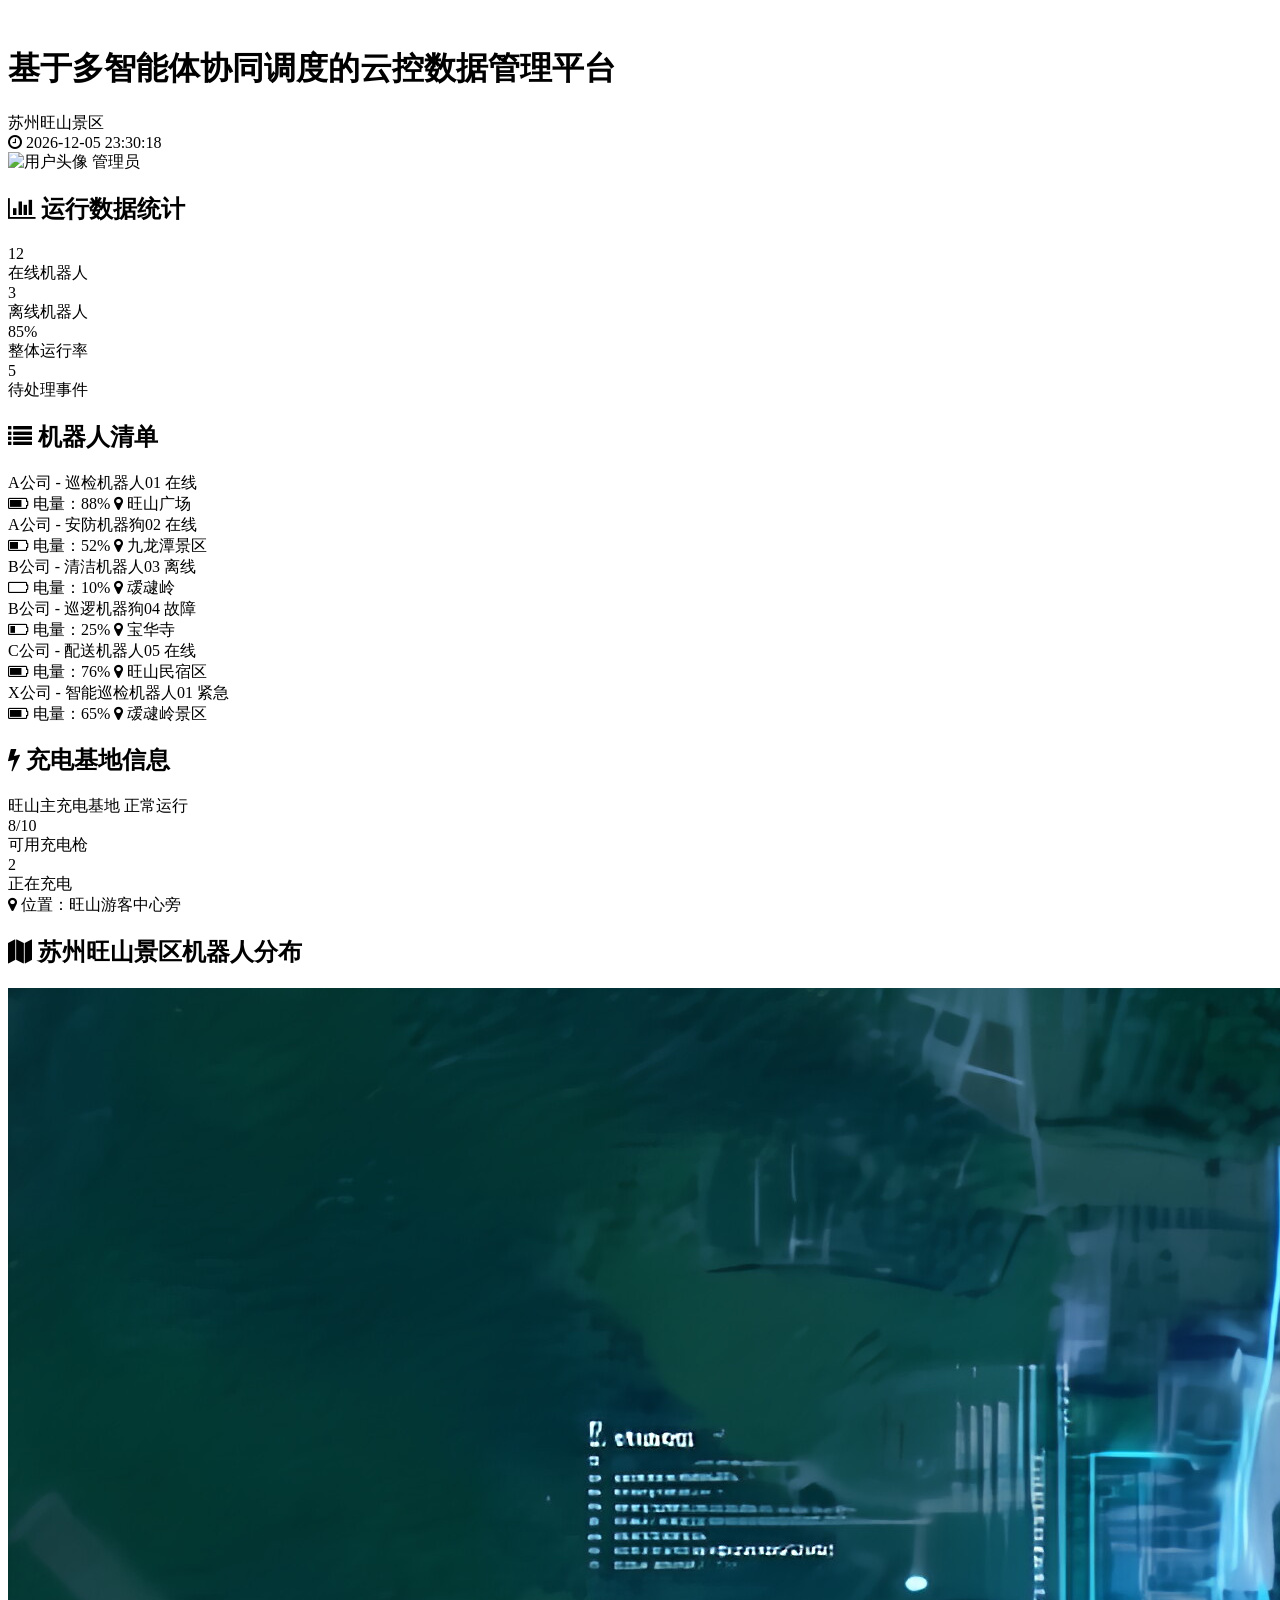
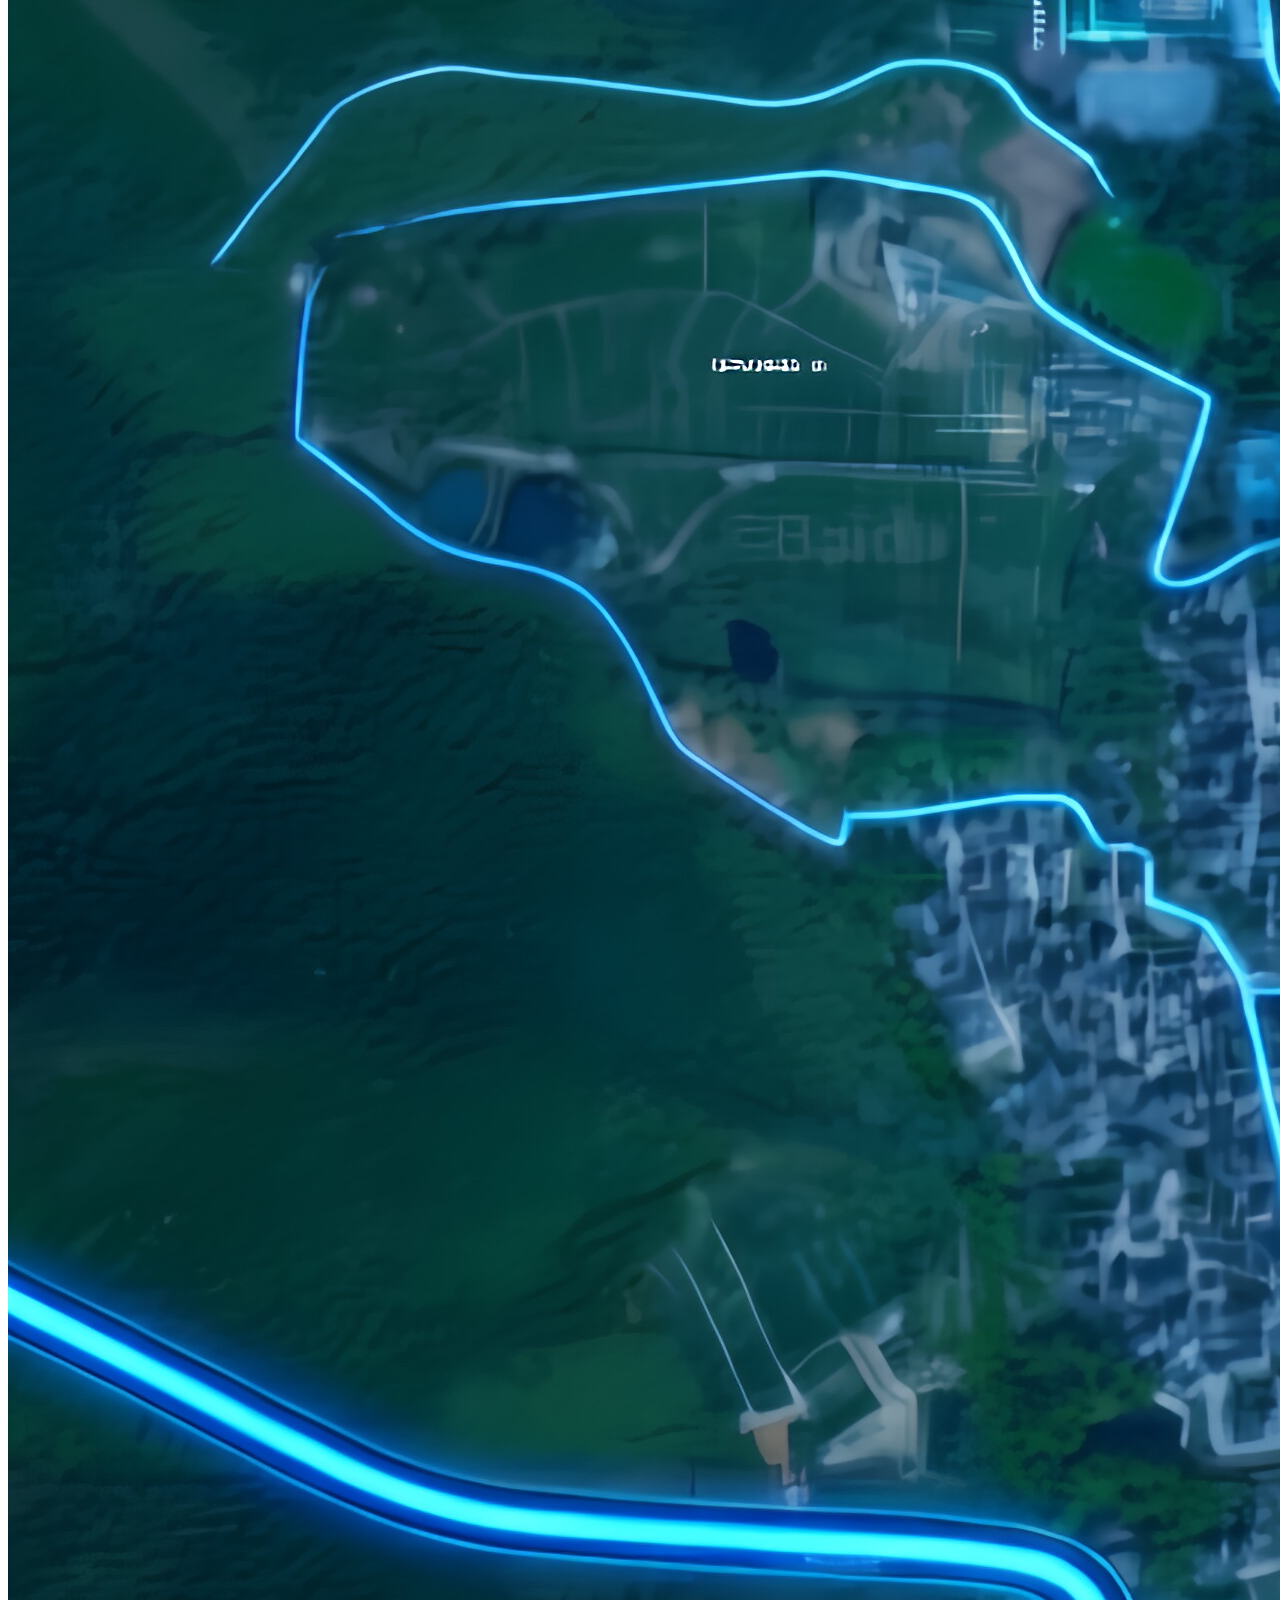
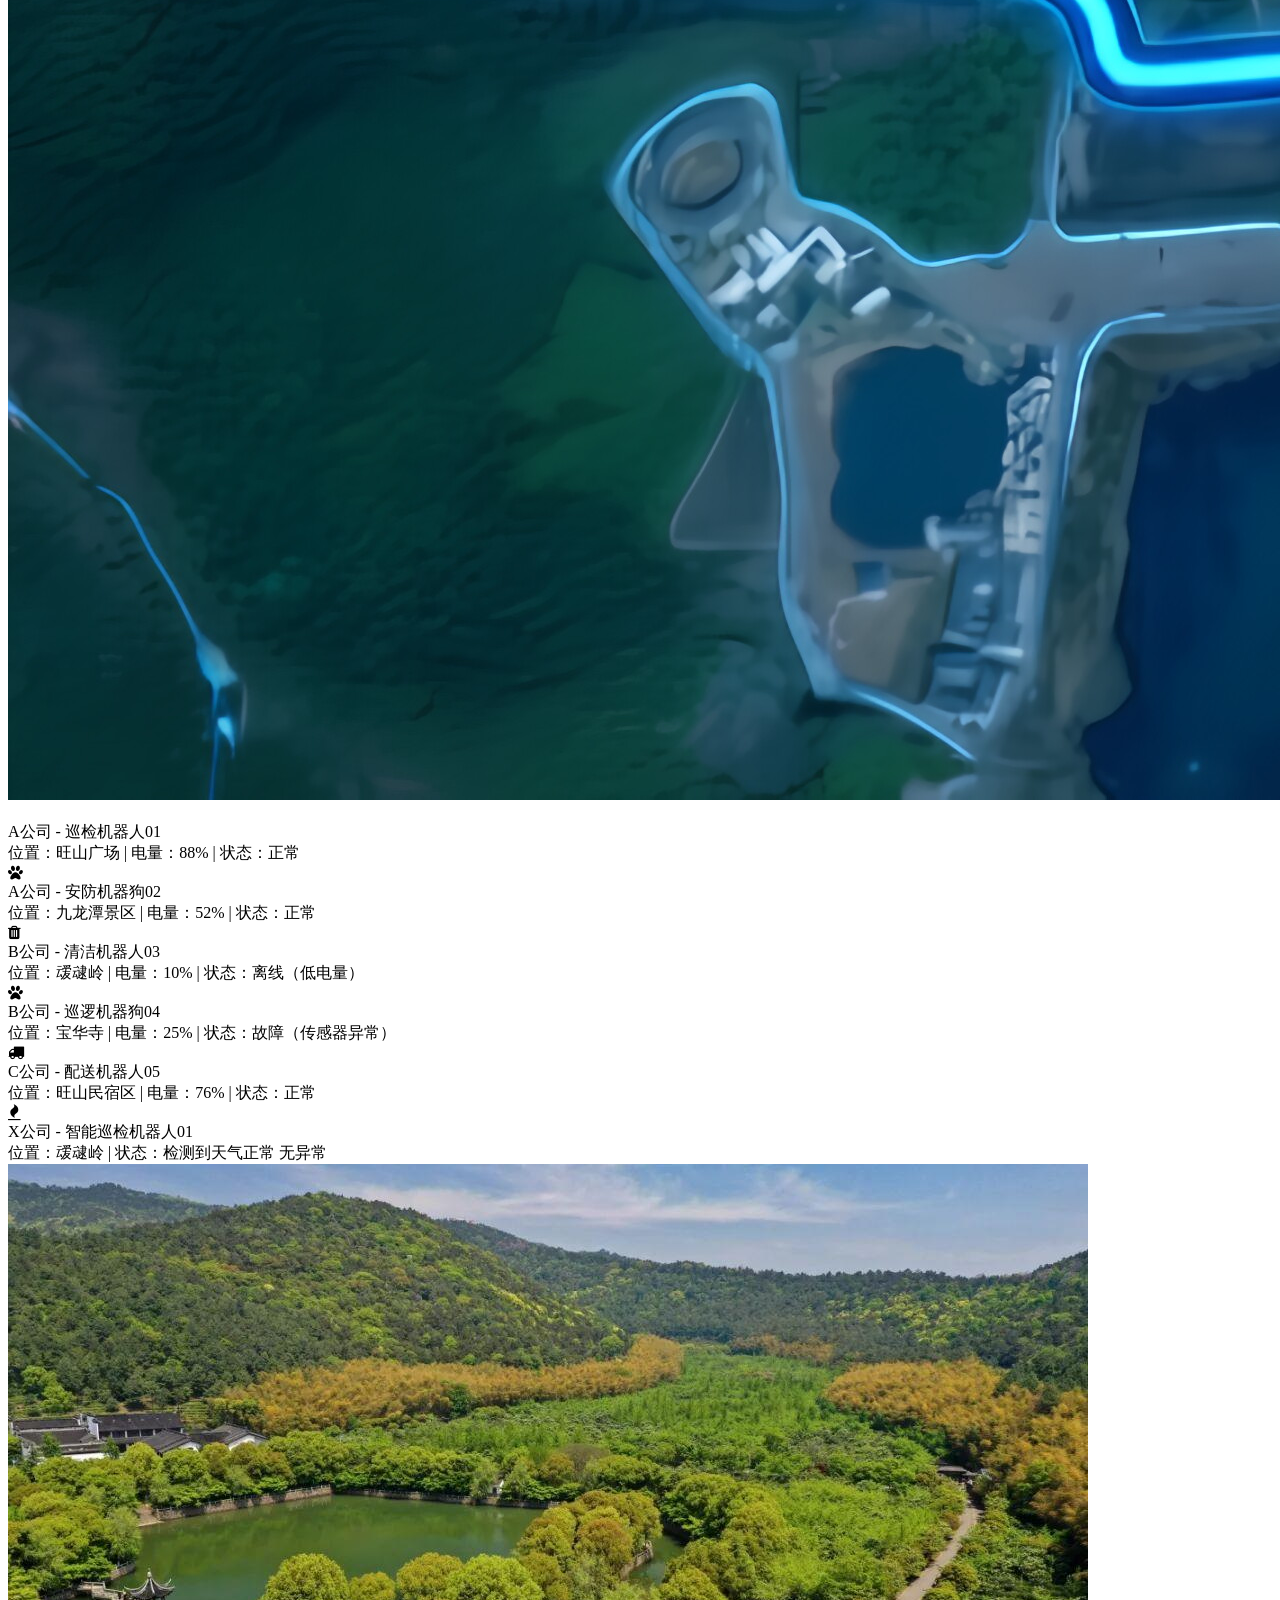
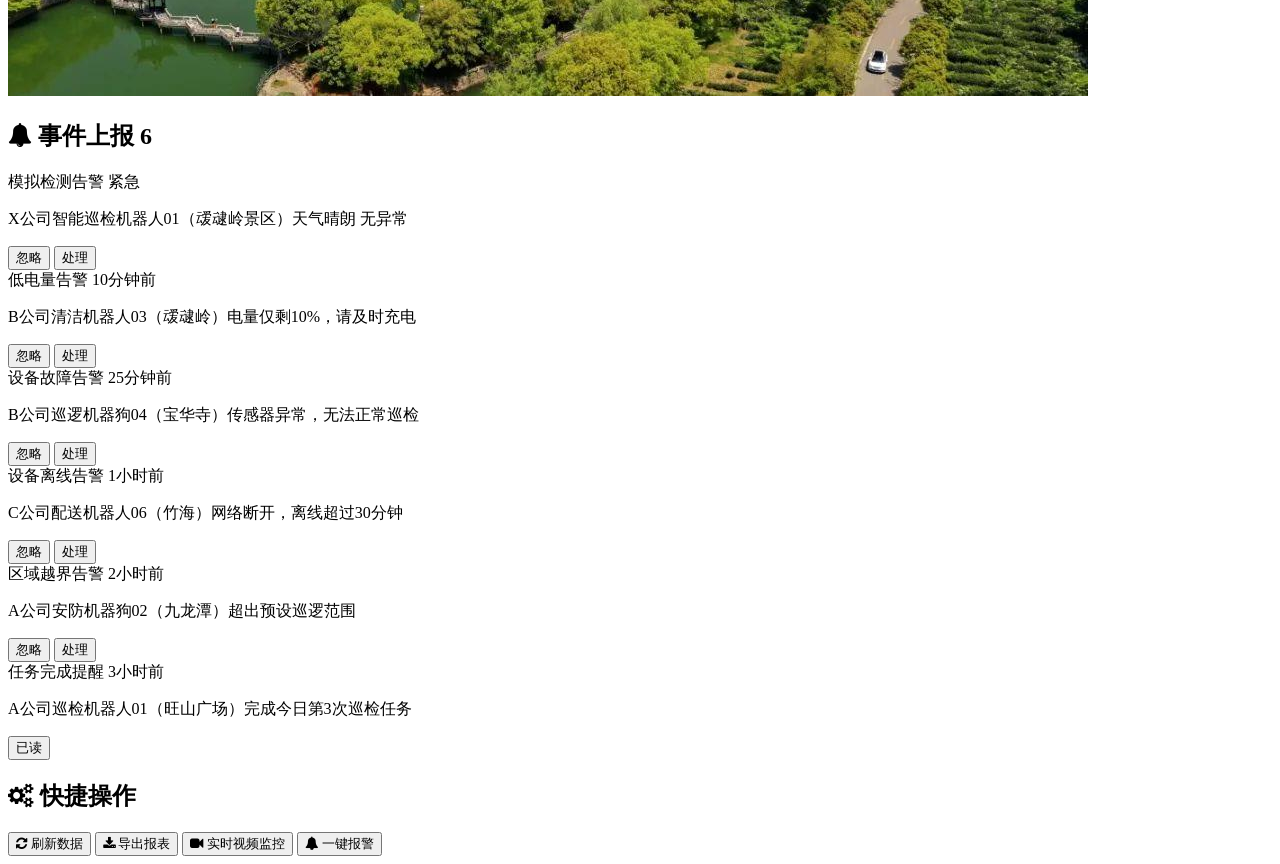
==== robc/index.html @ a5eed0be "day 2" ====
<!DOCTYPE html>
<html lang="zh-CN">
<head>
    <meta charset="UTF-8">
    <meta name="viewport" content="width=device-width, initial-scale=1.0">
    <title>基于多智能体协同调度的云控数据管理平台</title>
    <script src="https://cdn.tailwindcss.com"></script>
    <link href="https://cdn.jsdelivr.net/npm/font-awesome@4.7.0/css/font-awesome.min.css" rel="stylesheet">
    <script src="https://cdn.jsdelivr.net/npm/echarts@5.4.3/dist/echarts.min.js"></script>
    <!-- 引入地图所需的百度地图API（替换为你的AK） -->
    <script type="text/javascript" src="http://api.map.baidu.com/api?v=3.0&ak=你的百度地图AK"></script>
    <style type="text/tailwindcss">
        @layer utilities {
            .content-auto {
                content-visibility: auto;
            }
            .card-shadow {
                box-shadow: 0 4px 12px rgba(0, 0, 0, 0.15);
            }
            .bg-tech {
                background: linear-gradient(135deg, #1e293b 0%, #0f172a 100%);
            }
            .text-glow {
                text-shadow: 0 0 8px rgba(56, 189, 248, 0.6);
            }
        }
    </style>

<style id="iframe-override">
  /* When embedded in iframe, hide header */
</style>
<script>
  if (window !== window.top) {
    document.documentElement.classList.add("in-iframe");
    var style = document.getElementById("iframe-override");
    if (style) {
      style.textContent = "header{display:none!important}main{height:100vh!important;padding-top:0!important}";
    }
  }
</script>
</head>
<body class="bg-gray-900 text-gray-200 min-h-screen">
    <!-- 顶部导航栏 -->
    <header class="bg-tech py-3 px-6 border-b border-blue-900/50">
        <div class="flex justify-between items-center">
            <div class="flex items-center gap-3">
                <i class="fa fa-robot text-3xl text-sky-400 text-glow"></i>
                <h1 class="text-2xl font-bold text-white">基于多智能体协同调度的云控数据管理平台</h1>
                <span class="text-sm text-sky-300 bg-sky-900/30 px-2 py-1 rounded">苏州旺山景区</span>
            </div>
            <div class="flex items-center gap-6">
                <div class="flex items-center gap-2">
                    <i class="fa fa-clock-o text-sky-400"></i>
                    <span id="current-time" class="text-sm">2026-03-11 15:30:00</span>
                </div>
                <div class="flex items-center gap-2">
                    <img src="https://picsum.photos/32/32" alt="用户头像" class="w-8 h-8 rounded-full border border-sky-500">
                    <span class="text-sm">管理员</span>
                </div>
            </div>
        </div>
    </header>

    <!-- 主体内容 -->
    <main class="flex p-4 gap-4 h-[calc(100vh-60px)]">
        <!-- 左侧面板：数据统计 + 机器人清单 -->
        <div class="w-80 flex flex-col gap-4">
            <!-- 数据统计卡片 -->
            <div class="bg-gray-800 rounded-lg p-4 card-shadow">
                <h2 class="text-lg font-semibold text-white mb-3 flex items-center gap-2">
                    <i class="fa fa-bar-chart text-sky-400"></i>
                    运行数据统计
                </h2>
                <div class="grid grid-cols-2 gap-3 mb-4">
                    <div class="bg-gray-700/50 rounded p-2 text-center">
                        <div class="text-2xl font-bold text-sky-400">12</div>
                        <div class="text-xs text-gray-400">在线机器人</div>
                    </div>
                    <div class="bg-gray-700/50 rounded p-2 text-center">
                        <div class="text-2xl font-bold text-amber-400">3</div>
                        <div class="text-xs text-gray-400">离线机器人</div>
                    </div>
                    <div class="bg-gray-700/50 rounded p-2 text-center">
                        <div class="text-2xl font-bold text-green-400">85%</div>
                        <div class="text-xs text-gray-400">整体运行率</div>
                    </div>
                    <div class="bg-gray-700/50 rounded p-2 text-center">
                        <div class="text-2xl font-bold text-red-400">5</div>
                        <div class="text-xs text-gray-400">待处理事件</div>
                    </div>
                </div>
                <!-- 运行时长趋势图 -->
                <div class="h-40">
                    <div id="runtime-chart" class="w-full h-full"></div>
                </div>
            </div>

            <!-- 机器人清单卡片 -->
            <div class="bg-gray-800 rounded-lg p-4 card-shadow flex-1 overflow-auto">
                <h2 class="text-lg font-semibold text-white mb-3 flex items-center gap-2">
                    <i class="fa fa-list text-sky-400"></i>
                    机器人清单
                </h2>
                <div class="space-y-2">
                    <!-- 机器人条目 -->
                    <div class="bg-gray-700/50 rounded p-3 hover:bg-gray-700 transition">
                        <div class="flex justify-between items-center mb-1">
                            <span class="font-medium text-white">A公司 - 巡检机器人01</span>
                            <span class="text-xs bg-green-500/20 text-green-400 px-2 py-0.5 rounded-full">在线</span>
                        </div>
                        <div class="flex justify-between text-xs text-gray-400">
                            <span><i class="fa fa-battery-three-quarters text-green-400"></i> 电量：88%</span>
                            <span><i class="fa fa-map-marker text-sky-400"></i> 旺山广场</span>
                        </div>
                    </div>
                    <div class="bg-gray-700/50 rounded p-3 hover:bg-gray-700 transition">
                        <div class="flex justify-between items-center mb-1">
                            <span class="font-medium text-white">A公司 - 安防机器狗02</span>
                            <span class="text-xs bg-green-500/20 text-green-400 px-2 py-0.5 rounded-full">在线</span>
                        </div>
                        <div class="flex justify-between text-xs text-gray-400">
                            <span><i class="fa fa-battery-half text-amber-400"></i> 电量：52%</span>
                            <span><i class="fa fa-map-marker text-sky-400"></i> 九龙潭景区</span>
                        </div>
                    </div>
                    <div class="bg-gray-700/50 rounded p-3 hover:bg-gray-700 transition">
                        <div class="flex justify-between items-center mb-1">
                            <span class="font-medium text-white">B公司 - 清洁机器人03</span>
                            <span class="text-xs bg-red-500/20 text-red-400 px-2 py-0.5 rounded-full">离线</span>
                        </div>
                        <div class="flex justify-between text-xs text-gray-400">
                            <span><i class="fa fa-battery-empty text-red-400"></i> 电量：10%</span>
                            <span><i class="fa fa-map-marker text-sky-400"></i> 叆叇岭</span>
                        </div>
                    </div>
                    <div class="bg-gray-700/50 rounded p-3 hover:bg-gray-700 transition">
                        <div class="flex justify-between items-center mb-1">
                            <span class="font-medium text-white">B公司 - 巡逻机器狗04</span>
                            <span class="text-xs bg-yellow-500/20 text-yellow-400 px-2 py-0.5 rounded-full">故障</span>
                        </div>
                        <div class="flex justify-between text-xs text-gray-400">
                            <span><i class="fa fa-battery-quarter text-yellow-400"></i> 电量：25%</span>
                            <span><i class="fa fa-map-marker text-sky-400"></i> 宝华寺</span>
                        </div>
                    </div>
                    <div class="bg-gray-700/50 rounded p-3 hover:bg-gray-700 transition">
                        <div class="flex justify-between items-center mb-1">
                            <span class="font-medium text-white">C公司 - 配送机器人05</span>
                            <span class="text-xs bg-green-500/20 text-green-400 px-2 py-0.5 rounded-full">在线</span>
                        </div>
                        <div class="flex justify-between text-xs text-gray-400">
                            <span><i class="fa fa-battery-three-quarters text-green-400"></i> 电量：76%</span>
                            <span><i class="fa fa-map-marker text-sky-400"></i> 旺山民宿区</span>
                        </div>
                    </div>
                    <div class="bg-gray-700/50 rounded p-3 hover:bg-gray-700 transition">
                        <div class="flex justify-between items-center mb-1">
                            <span class="font-medium text-white">X公司 - 智能巡检机器人01</span>
                            <span class="text-xs bg-red-500/20 text-red-400 px-2 py-0.5 rounded-full">紧急</span>
                        </div>
                        <div class="flex justify-between text-xs text-gray-400">
                            <span><i class="fa fa-battery-three-quarters text-green-400"></i> 电量：65%</span>
                            <span><i class="fa fa-map-marker text-sky-400"></i> 叆叇岭景区</span>
                        </div>
                    </div>
                </div>
            </div>
            
            <!-- 充电基地信息卡片 -->
            <div class="bg-gray-800 rounded-lg p-4 card-shadow">
                <h2 class="text-lg font-semibold text-white mb-3 flex items-center gap-2">
                    <i class="fa fa-bolt text-yellow-400"></i>
                    充电基地信息
                </h2>
                <div class="bg-gray-700/50 rounded p-3">
                    <div class="flex justify-between items-center mb-2">
                        <span class="font-medium text-white">旺山主充电基地</span>
                        <span class="text-xs bg-green-500/20 text-green-400 px-2 py-0.5 rounded-full">正常运行</span>
                    </div>
                    <div class="grid grid-cols-2 gap-2">
                        <div class="bg-gray-600/50 rounded p-2 text-center">
                            <div class="text-2xl font-bold text-yellow-400">8/10</div>
                            <div class="text-xs text-gray-400">可用充电枪</div>
                        </div>
                        <div class="bg-gray-600/50 rounded p-2 text-center">
                            <div class="text-2xl font-bold text-green-400">2</div>
                            <div class="text-xs text-gray-400">正在充电</div>
                        </div>
                    </div>
                    <div class="mt-2 text-xs text-gray-400">
                        <i class="fa fa-map-marker text-sky-400"></i> 位置：旺山游客中心旁
                    </div>
                </div>
            </div>
        </div>

        <!-- 中间面板：旺山景区地图 -->
        <div class="flex-1 bg-gray-800 rounded-lg p-2 card-shadow overflow-hidden">
            <h2 class="text-lg font-semibold text-white mb-2 px-2 flex items-center gap-2">
                <i class="fa fa-map text-sky-400"></i>
                苏州旺山景区机器人分布
            </h2>
            <!-- 地图容器（替换为百度地图/高德地图，这里先用模拟图+标注） -->
            <div class="w-full h-[calc(100%-40px)] relative rounded bg-gray-900">
                <!-- 旺山景区背景图 -->
                <img src="map.png" alt="苏州旺山景区地图" class="w-full h-full object-cover opacity-70">
                
                <!-- 机器人标注点（绝对定位模拟，可拖拽） -->
                <!-- 标注1：旺山广场 - A公司巡检机器人01 -->
                <div class="absolute top-[30%] left-[45%] cursor-move group" draggable="true">
                    <div class="w-6 h-6 bg-green-500 rounded-full border-2 border-white flex items-center justify-center animate-pulse">
                        <i class="fa fa-robot text-white text-xs"></i>
                    </div>
                    <div class="opacity-1 absolute bottom-full left-1/2 -translate-x-1/2 mb-2 bg-gray-800 text-xs p-2 rounded shadow-lg w-48">
                        <div class="font-medium text-white">A公司 - 巡检机器人01</div>
                        <div class="text-gray-400">位置：旺山广场 | 电量：88% | 状态：正常</div>
                    </div>
                </div>
                
                <!-- 标注2：九龙潭景区 - A公司安防机器狗02 -->
                <div class="absolute top-[45%] left-[60%] cursor-move group" draggable="true">
                    <div class="w-6 h-6 bg-green-500 rounded-full border-2 border-white flex items-center justify-center animate-pulse">
                        <i class="fa fa-paw text-white text-xs"></i>
                    </div>
                    <div class="opacity-1 absolute bottom-full left-1/2 -translate-x-1/2 mb-2 bg-gray-800 text-xs p-2 rounded shadow-lg w-48">
                        <div class="font-medium text-white">A公司 - 安防机器狗02</div>
                        <div class="text-gray-400">位置：九龙潭景区 | 电量：52% | 状态：正常</div>
                    </div>
                </div>
                
                <!-- 标注3：叆叇岭 - B公司清洁机器人03（低电量） -->
                <div class="absolute top-[60%] left-[30%] cursor-move group" draggable="true">
                    <div class="w-6 h-6 bg-red-500 rounded-full border-2 border-white flex items-center justify-center animate-pulse">
                        <i class="fa fa-trash text-white text-xs"></i>
                    </div>
                    <div class="opacity-1 absolute bottom-full left-1/2 -translate-x-1/2 mb-2 bg-gray-800 text-xs p-2 rounded shadow-lg w-48">
                        <div class="font-medium text-white">B公司 - 清洁机器人03</div>
                        <div class="text-gray-400">位置：叆叇岭 | 电量：10% | 状态：离线（低电量）</div>
                    </div>
                </div>
                
                <!-- 标注4：宝华寺 - B公司巡逻机器狗04（故障） -->
                <div class="absolute top-[25%] left-[70%] cursor-move group" draggable="true">
                    <div class="w-6 h-6 bg-yellow-500 rounded-full border-2 border-white flex items-center justify-center animate-pulse">
                        <i class="fa fa-paw text-white text-xs"></i>
                    </div>
                    <div class="opacity-1 absolute bottom-full left-1/2 -translate-x-1/2 mb-2 bg-gray-800 text-xs p-2 rounded shadow-lg w-48">
                        <div class="font-medium text-white">B公司 - 巡逻机器狗04</div>
                        <div class="text-gray-400">位置：宝华寺 | 电量：25% | 状态：故障（传感器异常）</div>
                    </div>
                </div>
                
                <!-- 标注5：旺山民宿区 - C公司配送机器人05 -->
                <div class="absolute top-[70%] left-[55%] cursor-move group" draggable="true">
                    <div class="w-6 h-6 bg-green-500 rounded-full border-2 border-white flex items-center justify-center animate-pulse">
                        <i class="fa fa-truck text-white text-xs"></i>
                    </div>
                    <div class="opacity-1 absolute bottom-full left-1/2 -translate-x-1/2 mb-2 bg-gray-800 text-xs p-2 rounded shadow-lg w-48">
                        <div class="font-medium text-white">C公司 - 配送机器人05</div>
                        <div class="text-gray-400">位置：旺山民宿区 | 电量：76% | 状态：正常</div>
                    </div>
                </div>
                
                <!-- 标注6：无人机检测到火情 -->
                <div class="absolute top-[40%] left-[35%] cursor-move group" draggable="true">
                    <div class="w-6 h-6 bg-red-500 rounded-full border-2 border-white flex items-center justify-center animate-pulse">
                        <i class="fa fa-fire text-white text-xs"></i>
                    </div>
                    <div class="opacity-1 absolute bottom-full left-1/2 -translate-x-1/2 mb-2 bg-gray-800 text-xs p-2 rounded shadow-lg w-80">
                        <div class="font-medium text-white">X公司 - 智能巡检机器人01</div>
                        <div class="text-red-400">位置：叆叇岭 | 状态：检测到天气正常 无异常</div>
                        <div class="mt-2 flex justify-center">
                            <img src="ws.jpeg" alt="火灾预警" class="w-72 h-54 object-cover rounded">
                        </div>
                    </div>
                </div>
            </div>
        </div>

        <!-- 右侧面板：事件上报 -->
        <div class="w-80 flex flex-col gap-4">
            <!-- 事件上报卡片 -->
            <div class="bg-gray-800 rounded-lg p-4 card-shadow flex-1 overflow-auto">
                <h2 class="text-lg font-semibold text-white mb-3 flex items-center gap-2">
                    <i class="fa fa-bell text-sky-400"></i>
                    事件上报 <span class="text-xs bg-red-500 text-white px-1.5 py-0.5 rounded-full">6</span>
                </h2>
                <div class="space-y-3">
                    <!-- 事件1：火灾检测告警 -->
                    <div class="bg-red-900/30 border-l-4 border-red-500 rounded-r p-3 hover:bg-red-900/40 transition shadow-lg">
                        <div class="flex justify-between items-start mb-1">
                            <span class="font-medium text-white">模拟检测告警</span>
                            <span class="text-xs bg-red-500 text-white px-1.5 py-0.5 rounded-full">紧急</span>
                        </div>
                        <p class="text-sm text-red-300">X公司智能巡检机器人01（叆叇岭景区）天气晴朗 无异常</p>
                        <div class="mt-2 flex justify-end gap-2">
                            <button class="text-xs bg-gray-700 px-2 py-1 rounded hover:bg-gray-600 transition">忽略</button>
                            <button class="text-xs bg-sky-600 px-2 py-1 rounded hover:bg-sky-500 transition">处理</button>
                        </div>
                    </div>
                    
                    <!-- 事件2：低电量告警 -->
                    <div class="bg-red-900/20 border-l-4 border-red-500 rounded-r p-3 hover:bg-red-900/30 transition">
                        <div class="flex justify-between items-start mb-1">
                            <span class="font-medium text-white">低电量告警</span>
                            <span class="text-xs text-gray-400">10分钟前</span>
                        </div>
                        <p class="text-sm text-gray-300">B公司清洁机器人03（叆叇岭）电量仅剩10%，请及时充电</p>
                        <div class="mt-2 flex justify-end gap-2">
                            <button class="text-xs bg-gray-700 px-2 py-1 rounded hover:bg-gray-600 transition">忽略</button>
                            <button class="text-xs bg-sky-600 px-2 py-1 rounded hover:bg-sky-500 transition">处理</button>
                        </div>
                    </div>
                    
                    <!-- 事件3：故障告警 -->
                    <div class="bg-yellow-900/20 border-l-4 border-yellow-500 rounded-r p-3 hover:bg-yellow-900/30 transition">
                        <div class="flex justify-between items-start mb-1">
                            <span class="font-medium text-white">设备故障告警</span>
                            <span class="text-xs text-gray-400">25分钟前</span>
                        </div>
                        <p class="text-sm text-gray-300">B公司巡逻机器狗04（宝华寺）传感器异常，无法正常巡检</p>
                        <div class="mt-2 flex justify-end gap-2">
                            <button class="text-xs bg-gray-700 px-2 py-1 rounded hover:bg-gray-600 transition">忽略</button>
                            <button class="text-xs bg-sky-600 px-2 py-1 rounded hover:bg-sky-500 transition">处理</button>
                        </div>
                    </div>
                    
                    <!-- 事件4：离线告警 -->
                    <div class="bg-red-900/20 border-l-4 border-red-500 rounded-r p-3 hover:bg-red-900/30 transition">
                        <div class="flex justify-between items-start mb-1">
                            <span class="font-medium text-white">设备离线告警</span>
                            <span class="text-xs text-gray-400">1小时前</span>
                        </div>
                        <p class="text-sm text-gray-300">C公司配送机器人06（竹海）网络断开，离线超过30分钟</p>
                        <div class="mt-2 flex justify-end gap-2">
                            <button class="text-xs bg-gray-700 px-2 py-1 rounded hover:bg-gray-600 transition">忽略</button>
                            <button class="text-xs bg-sky-600 px-2 py-1 rounded hover:bg-sky-500 transition">处理</button>
                        </div>
                    </div>
                    
                    <!-- 事件5：越界告警 -->
                    <div class="bg-yellow-900/20 border-l-4 border-yellow-500 rounded-r p-3 hover:bg-yellow-900/30 transition">
                        <div class="flex justify-between items-start mb-1">
                            <span class="font-medium text-white">区域越界告警</span>
                            <span class="text-xs text-gray-400">2小时前</span>
                        </div>
                        <p class="text-sm text-gray-300">A公司安防机器狗02（九龙潭）超出预设巡逻范围</p>
                        <div class="mt-2 flex justify-end gap-2">
                            <button class="text-xs bg-gray-700 px-2 py-1 rounded hover:bg-gray-600 transition">忽略</button>
                            <button class="text-xs bg-sky-600 px-2 py-1 rounded hover:bg-sky-500 transition">处理</button>
                        </div>
                    </div>
                    
                    <!-- 事件6：任务完成提醒 -->
                    <div class="bg-green-900/20 border-l-4 border-green-500 rounded-r p-3 hover:bg-green-900/30 transition">
                        <div class="flex justify-between items-start mb-1">
                            <span class="font-medium text-white">任务完成提醒</span>
                            <span class="text-xs text-gray-400">3小时前</span>
                        </div>
                        <p class="text-sm text-gray-300">A公司巡检机器人01（旺山广场）完成今日第3次巡检任务</p>
                        <div class="mt-2 flex justify-end gap-2">
                            <button class="text-xs bg-gray-700 px-2 py-1 rounded hover:bg-gray-600 transition">已读</button>
                        </div>
                    </div>
                </div>
            </div>
            
            <!-- 快捷操作卡片 -->
            <div class="bg-gray-800 rounded-lg p-4 card-shadow">
                <h2 class="text-lg font-semibold text-white mb-3 flex items-center gap-2">
                    <i class="fa fa-cogs text-sky-400"></i>
                    快捷操作
                </h2>
                <div class="grid grid-cols-2 gap-2">
                    <button class="bg-sky-600 hover:bg-sky-500 rounded p-2 text-sm flex items-center justify-center gap-2 transition">
                        <i class="fa fa-refresh"></i>
                        <span>刷新数据</span>
                    </button>
                    <button class="bg-gray-700 hover:bg-gray-600 rounded p-2 text-sm flex items-center justify-center gap-2 transition">
                        <i class="fa fa-download"></i>
                        <span>导出报表</span>
                    </button>
                    <button class="bg-red-600 hover:bg-red-500 rounded p-2 text-sm flex items-center justify-center gap-2 transition">
                        <i class="fa fa-video-camera"></i>
                        <span>实时视频监控</span>
                    </button>
                    <button class="bg-red-600 hover:bg-red-500 rounded p-2 text-sm flex items-center justify-center gap-2 transition">
                        <i class="fa fa-bell"></i>
                        <span>一键报警</span>
                    </button>
                </div>
            </div>
        </div>
    </main>

    <script>
        // 1. 实时更新时间
        function updateTime() {
            const now = new Date();
            const formattedTime = now.toLocaleString('zh-CN', {
                year: 'numeric',
                month: '2-digit',
                day: '2-digit',
                hour: '2-digit',
                minute: '2-digit',
                second: '2-digit',
                hour12: false
            }).replace(/\//g, '-');
            document.getElementById('current-time').textContent = formattedTime;
        }
        setInterval(updateTime, 1000);
        updateTime();

        // 2. 初始化运行时长趋势图
        const runtimeChart = echarts.init(document.getElementById('runtime-chart'));
        const option = {
            grid: { top: 5, right: 5, bottom: 20, left: 25 },
            xAxis: {
                type: 'category',
                data: ['08:00', '10:00', '12:00', '14:00', '16:00'],
                axisLabel: { color: '#9ca3af', fontSize: 10 },
                axisLine: { lineStyle: { color: '#4b5563' } }
            },
            yAxis: {
                type: 'value',
                name: '运行时长(h)',
                nameTextStyle: { color: '#9ca3af', fontSize: 10 },
                axisLabel: { color: '#9ca3af', fontSize: 10 },
                axisLine: { lineStyle: { color: '#4b5563' } },
                splitLine: { lineStyle: { color: '#374151' } }
            },
            series: [{
                data: [2.5, 3.2, 2.8, 3.5, 3.0],
                type: 'line',
                smooth: true,
                itemStyle: { color: '#38bdf8' },
                areaStyle: { 
                    color: new echarts.graphic.LinearGradient(0, 0, 0, 1, [
                        { offset: 0, color: 'rgba(56, 189, 248, 0.4)' },
                        { offset: 1, color: 'rgba(56, 189, 248, 0.05)' }
                    ])
                },
                lineStyle: { width: 2 },
                symbol: 'circle',
                symbolSize: 4
            }],
            tooltip: {
                trigger: 'axis',
                textStyle: { fontSize: 10 },
                backgroundColor: 'rgba(17, 24, 39, 0.8)'
            }
        };
        runtimeChart.setOption(option);

        // 3. 适配窗口大小变化
        window.addEventListener('resize', () => {
            runtimeChart.resize();
        });

        // 4. 实现机器人标注点的拖拽功能
        document.addEventListener('DOMContentLoaded', function() {
            const draggableMarkers = document.querySelectorAll('[draggable="true"]');
            let draggedElement = null;
            let offsetX, offsetY;

            draggableMarkers.forEach(marker => {
                // 鼠标按下事件 - 开始拖拽
                marker.addEventListener('mousedown', function(e) {
                    draggedElement = this;
                    const rect = this.getBoundingClientRect();
                    const mapRect = this.parentElement.getBoundingClientRect();
                    offsetX = e.clientX - rect.left;
                    offsetY = e.clientY - rect.top;
                    this.style.zIndex = '1000'; // 拖拽时置于顶层
                });

                // 触摸开始事件 - 支持触摸设备
                marker.addEventListener('touchstart', function(e) {
                    draggedElement = this;
                    const rect = this.getBoundingClientRect();
                    const touch = e.touches[0];
                    offsetX = touch.clientX - rect.left;
                    offsetY = touch.clientY - rect.top;
                    this.style.zIndex = '1000';
                });
            });

            // 鼠标移动事件 - 拖动元素
            document.addEventListener('mousemove', function(e) {
                if (draggedElement) {
                    const mapRect = draggedElement.parentElement.getBoundingClientRect();
                    let newLeft = e.clientX - mapRect.left - offsetX;
                    let newTop = e.clientY - mapRect.top - offsetY;

                    // 限制在地图范围内
                    newLeft = Math.max(0, Math.min(newLeft, mapRect.width - 24)); // 24是标注点宽度
                    newTop = Math.max(0, Math.min(newTop, mapRect.height - 24));

                    // 转换为百分比
                    const leftPercent = (newLeft / mapRect.width) * 100;
                    const topPercent = (newTop / mapRect.height) * 100;

                    draggedElement.style.left = leftPercent + '%';
                    draggedElement.style.top = topPercent + '%';

                    e.preventDefault();
                }
            });

            // 触摸移动事件 - 支持触摸设备
            document.addEventListener('touchmove', function(e) {
                if (draggedElement) {
                    const mapRect = draggedElement.parentElement.getBoundingClientRect();
                    const touch = e.touches[0];
                    let newLeft = touch.clientX - mapRect.left - offsetX;
                    let newTop = touch.clientY - mapRect.top - offsetY;

                    // 限制在地图范围内
                    newLeft = Math.max(0, Math.min(newLeft, mapRect.width - 24));
                    newTop = Math.max(0, Math.min(newTop, mapRect.height - 24));

                    // 转换为百分比
                    const leftPercent = (newLeft / mapRect.width) * 100;
                    const topPercent = (newTop / mapRect.height) * 100;

                    draggedElement.style.left = leftPercent + '%';
                    draggedElement.style.top = topPercent + '%';

                    e.preventDefault();
                }
            });

            // 鼠标释放事件 - 结束拖拽
            document.addEventListener('mouseup', function() {
                if (draggedElement) {
                    draggedElement.style.zIndex = '10'; // 恢复默认层级
                    draggedElement = null;
                }
            });

            // 触摸结束事件 - 支持触摸设备
            document.addEventListener('touchend', function() {
                if (draggedElement) {
                    draggedElement.style.zIndex = '10';
                    draggedElement = null;
                }
            });
        });

        // 注：若要替换为真实的百度地图，需替换以下代码（需申请百度地图AK）
        // function initMap() {
        //     const map = new BMapGL.Map("map-container");
        //     const point = new BMapGL.Point(120.58, 31.28); // 苏州旺山景区经纬度
        //     map.centerAndZoom(point, 15);
        //     map.enableScrollWheelZoom(true);
        //     // 添加标注点...
        // }
        // window.onload = initMap;
    </script>
</body>
</html>
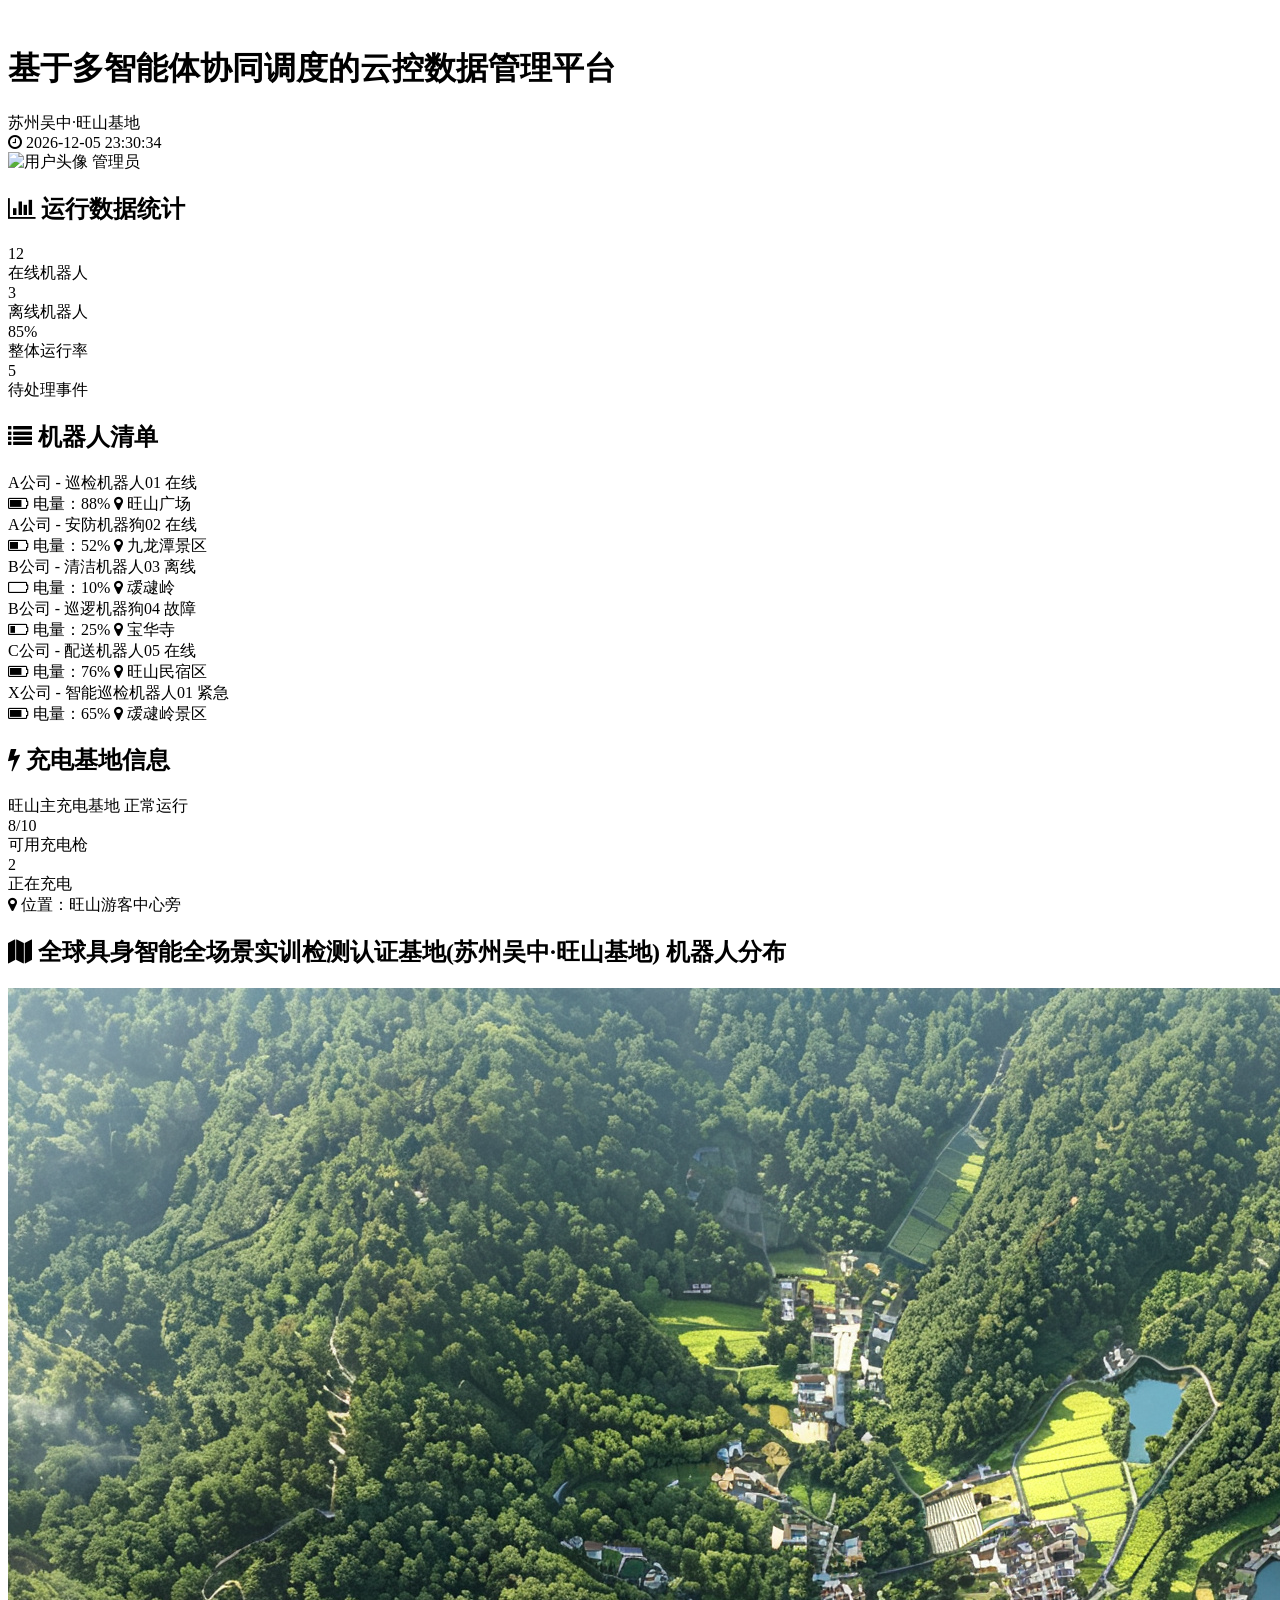
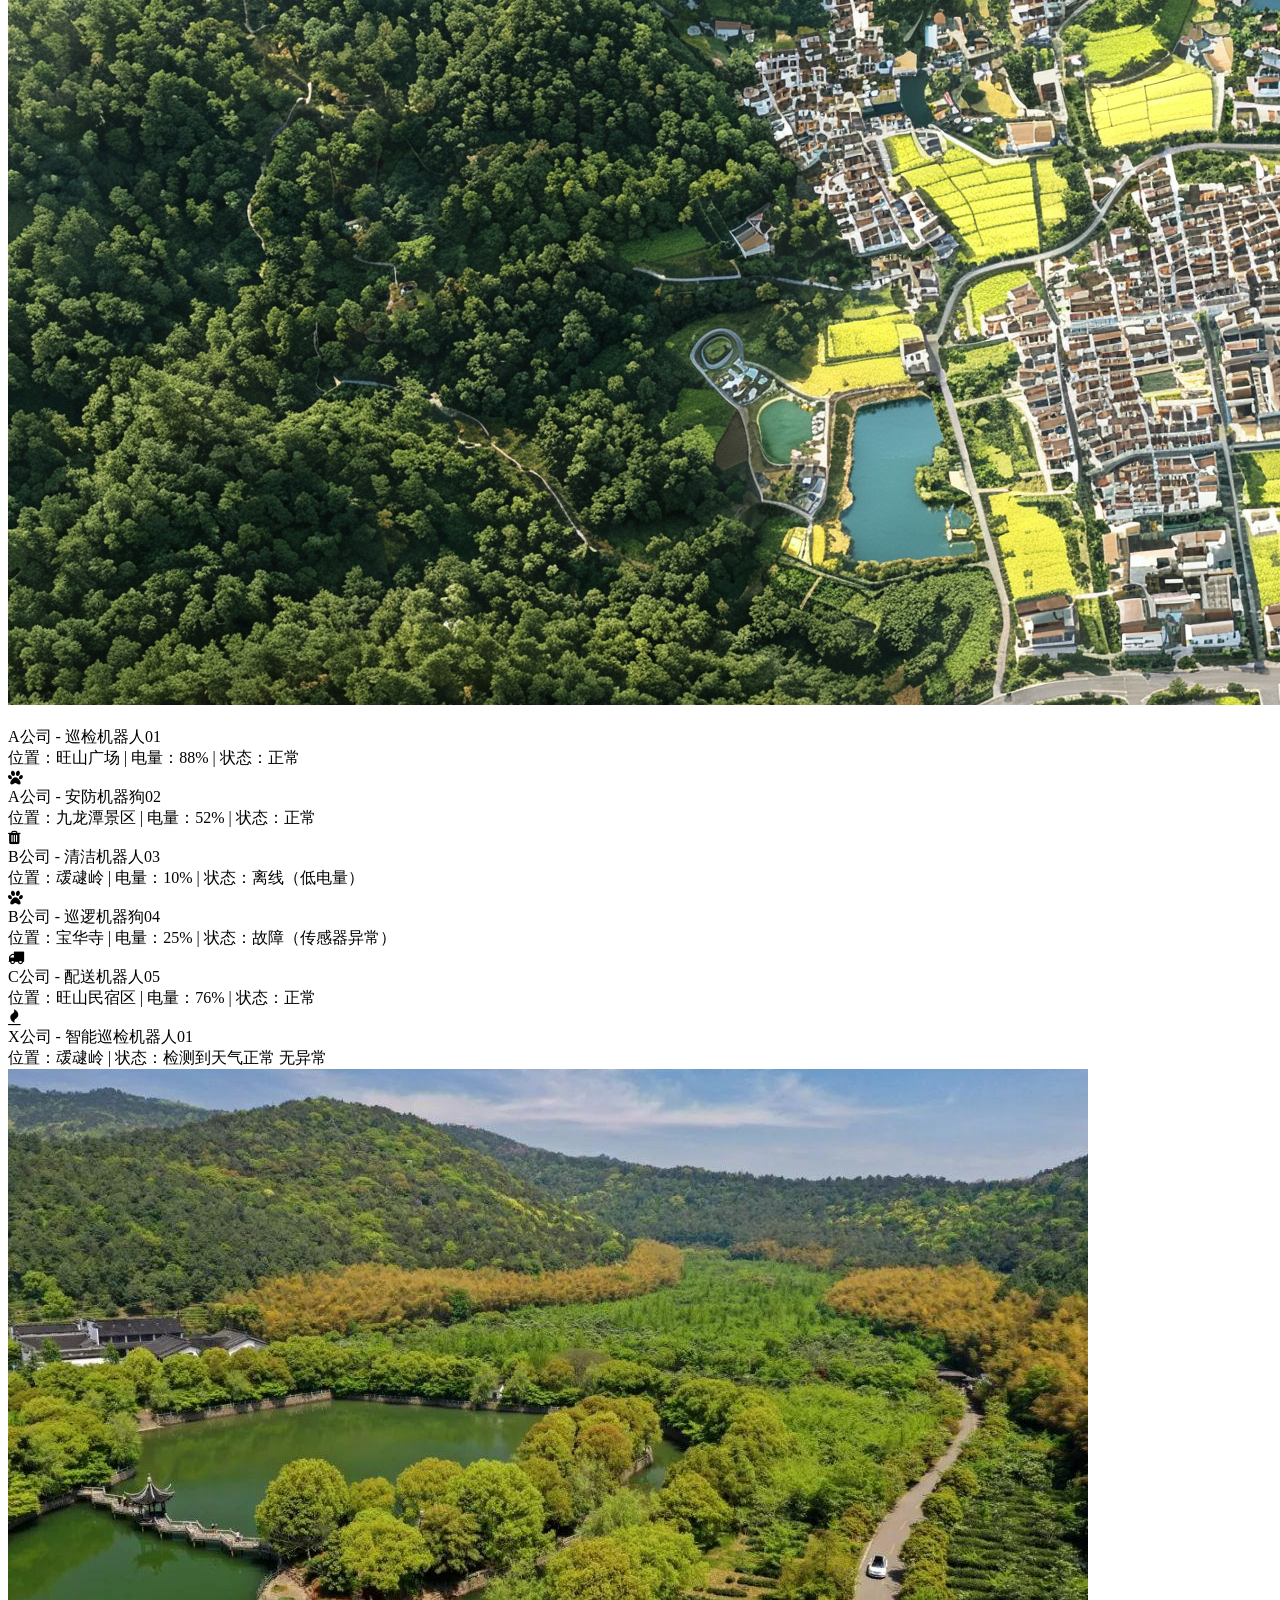
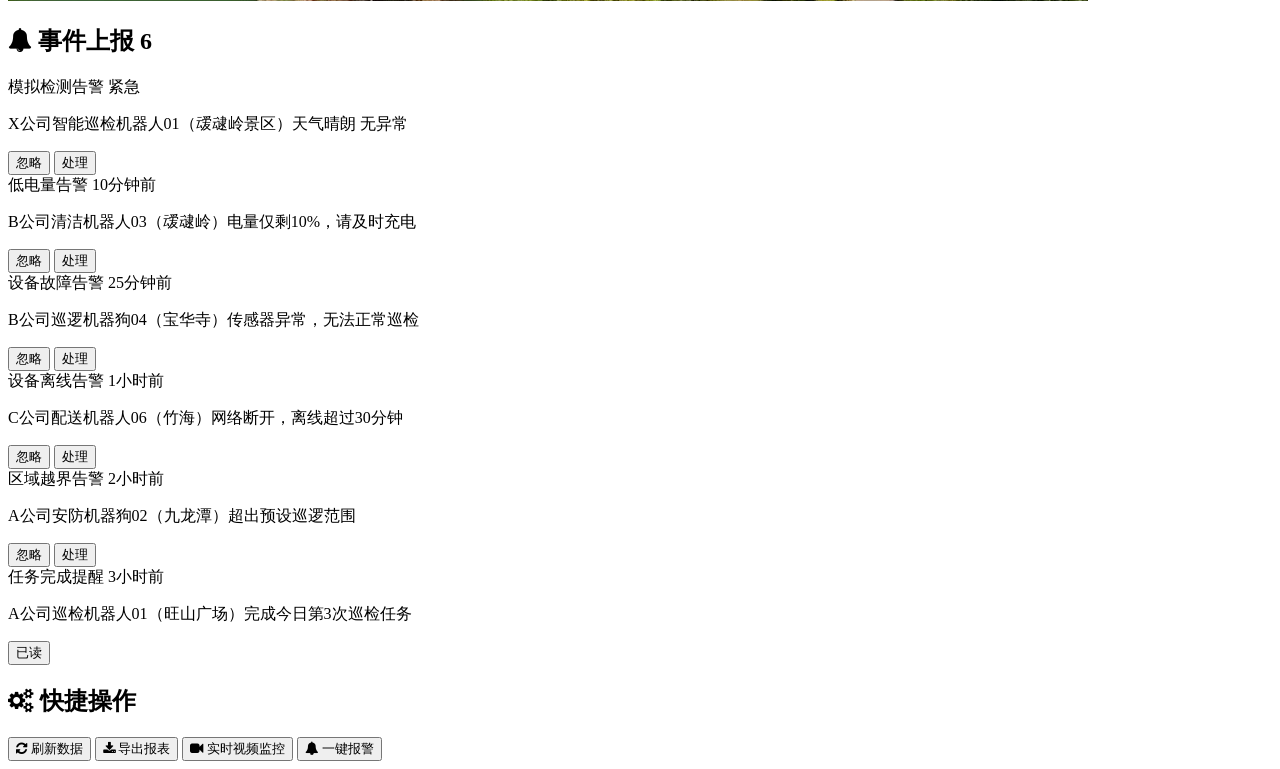
==== commit 447474ba: "update map" ====
--- a/robc/index.html
+++ b/robc/index.html
@@ -8,7 +8,7 @@
     <link href="https://cdn.jsdelivr.net/npm/font-awesome@4.7.0/css/font-awesome.min.css" rel="stylesheet">
     <script src="https://cdn.jsdelivr.net/npm/echarts@5.4.3/dist/echarts.min.js"></script>
     <!-- 引入地图所需的百度地图API（替换为你的AK） -->
-    <script type="text/javascript" src="http://api.map.baidu.com/api?v=3.0&ak=你的百度地图AK"></script>
+<!--    <script type="text/javascript" src="http://api.map.baidu.com/api?v=3.0&ak=你的百度地图AK"></script>-->
     <style type="text/tailwindcss">
         @layer utilities {
             .content-auto {
@@ -45,13 +45,13 @@
         <div class="flex justify-between items-center">
             <div class="flex items-center gap-3">
                 <i class="fa fa-robot text-3xl text-sky-400 text-glow"></i>
-                <h1 class="text-2xl font-bold text-white">基于多智能体协同调度的云控数据管理平台</h1>
-                <span class="text-sm text-sky-300 bg-sky-900/30 px-2 py-1 rounded">苏州旺山景区</span>
+                <h1 class="text-3xl font-bold text-white">基于多智能体协同调度的云控数据管理平台</h1>
+                <span class="text-sm text-sky-300 bg-sky-900/30 px-2 py-1 rounded">苏州吴中·旺山基地</span>
             </div>
             <div class="flex items-center gap-6">
                 <div class="flex items-center gap-2">
-                    <i class="fa fa-clock-o text-sky-400"></i>
-                    <span id="current-time" class="text-sm">2026-03-11 15:30:00</span>
+                    <i class="fa fa-clock-o text-sky-400 text-2xl" ></i>
+                    <span id="current-time" class="text-3xl">2026-03-11 15:30:00</span>
                 </div>
                 <div class="flex items-center gap-2">
                     <img src="https://picsum.photos/32/32" alt="用户头像" class="w-8 h-8 rounded-full border border-sky-500">
@@ -198,12 +198,12 @@
         <div class="flex-1 bg-gray-800 rounded-lg p-2 card-shadow overflow-hidden">
             <h2 class="text-lg font-semibold text-white mb-2 px-2 flex items-center gap-2">
                 <i class="fa fa-map text-sky-400"></i>
-                苏州旺山景区机器人分布
+                全球具身智能全场景实训检测认证基地(苏州吴中·旺山基地) 机器人分布
             </h2>
             <!-- 地图容器（替换为百度地图/高德地图，这里先用模拟图+标注） -->
             <div class="w-full h-[calc(100%-40px)] relative rounded bg-gray-900">
                 <!-- 旺山景区背景图 -->
-                <img src="map.png" alt="苏州旺山景区地图" class="w-full h-full object-cover opacity-70">
+                <img src="map3.png" alt="苏州旺山景区地图" class="w-full h-full object-cover opacity-70">
                 
                 <!-- 机器人标注点（绝对定位模拟，可拖拽） -->
                 <!-- 标注1：旺山广场 - A公司巡检机器人01 -->
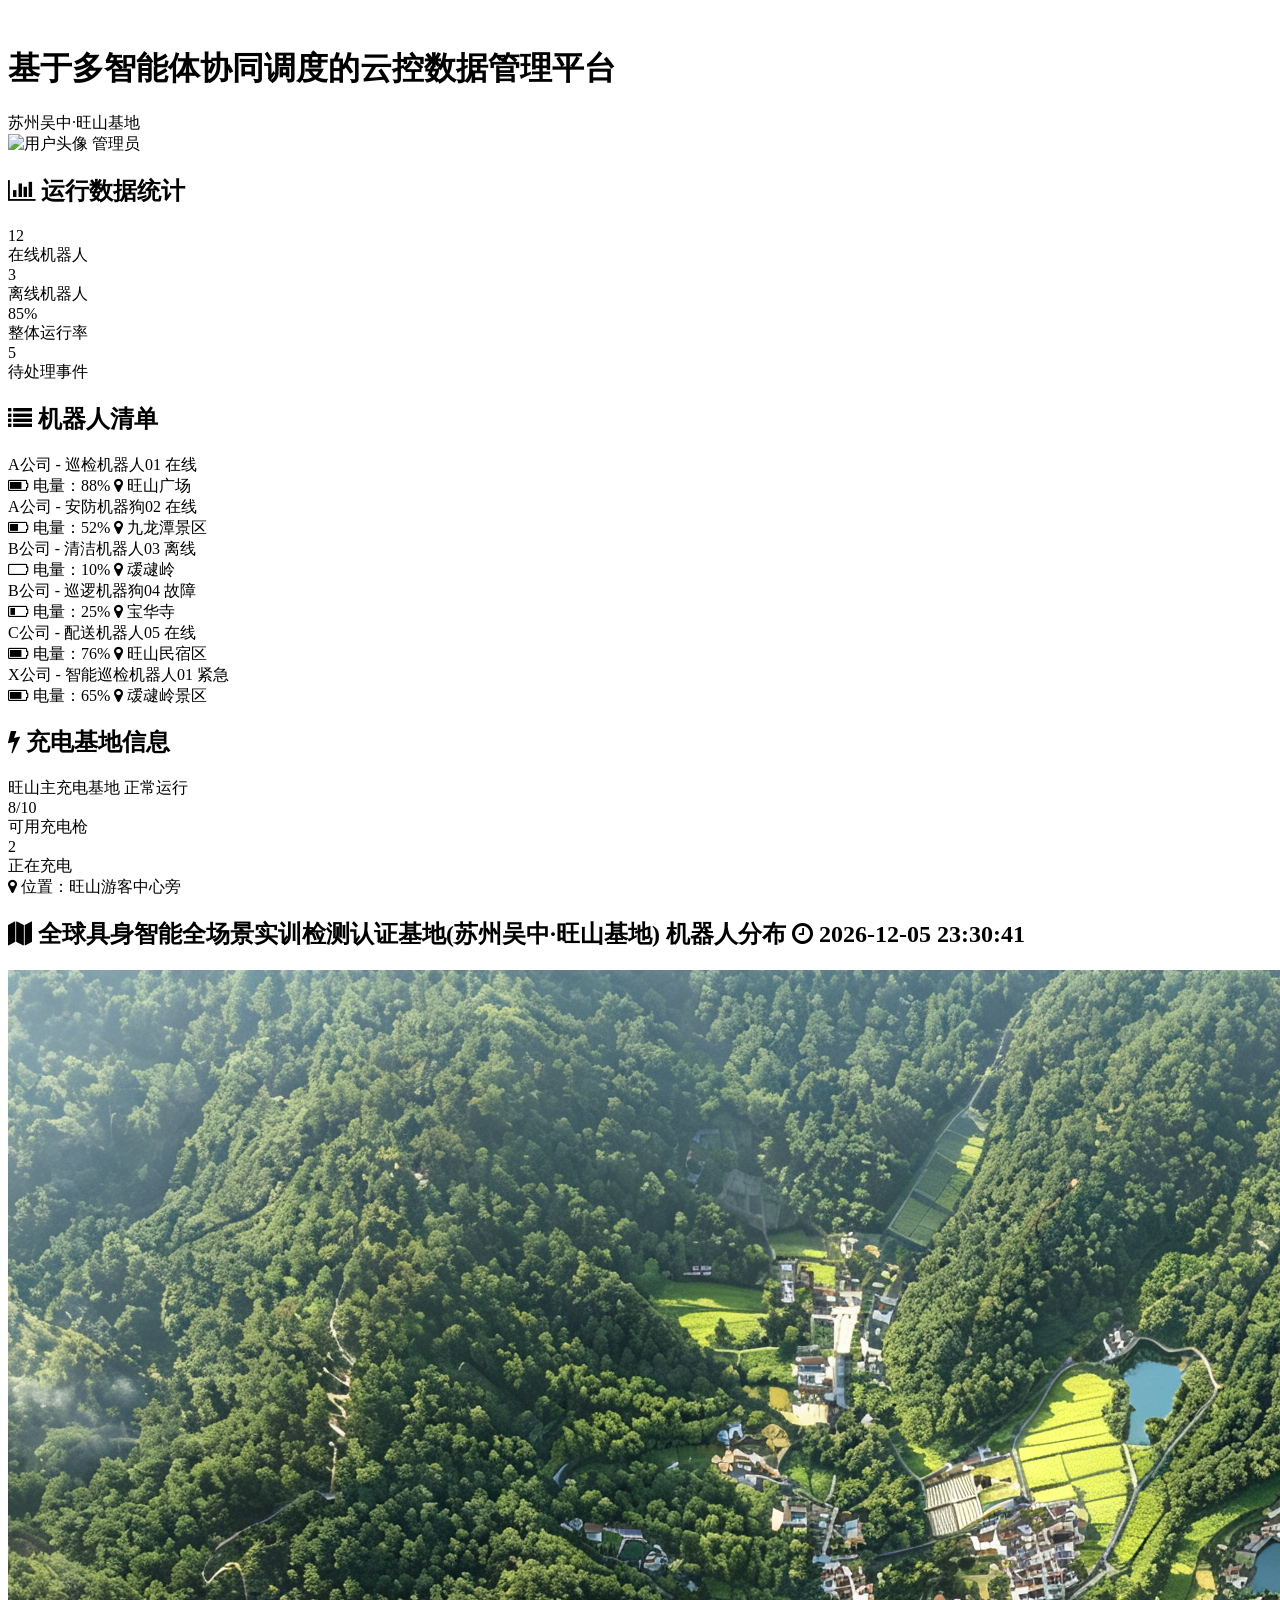
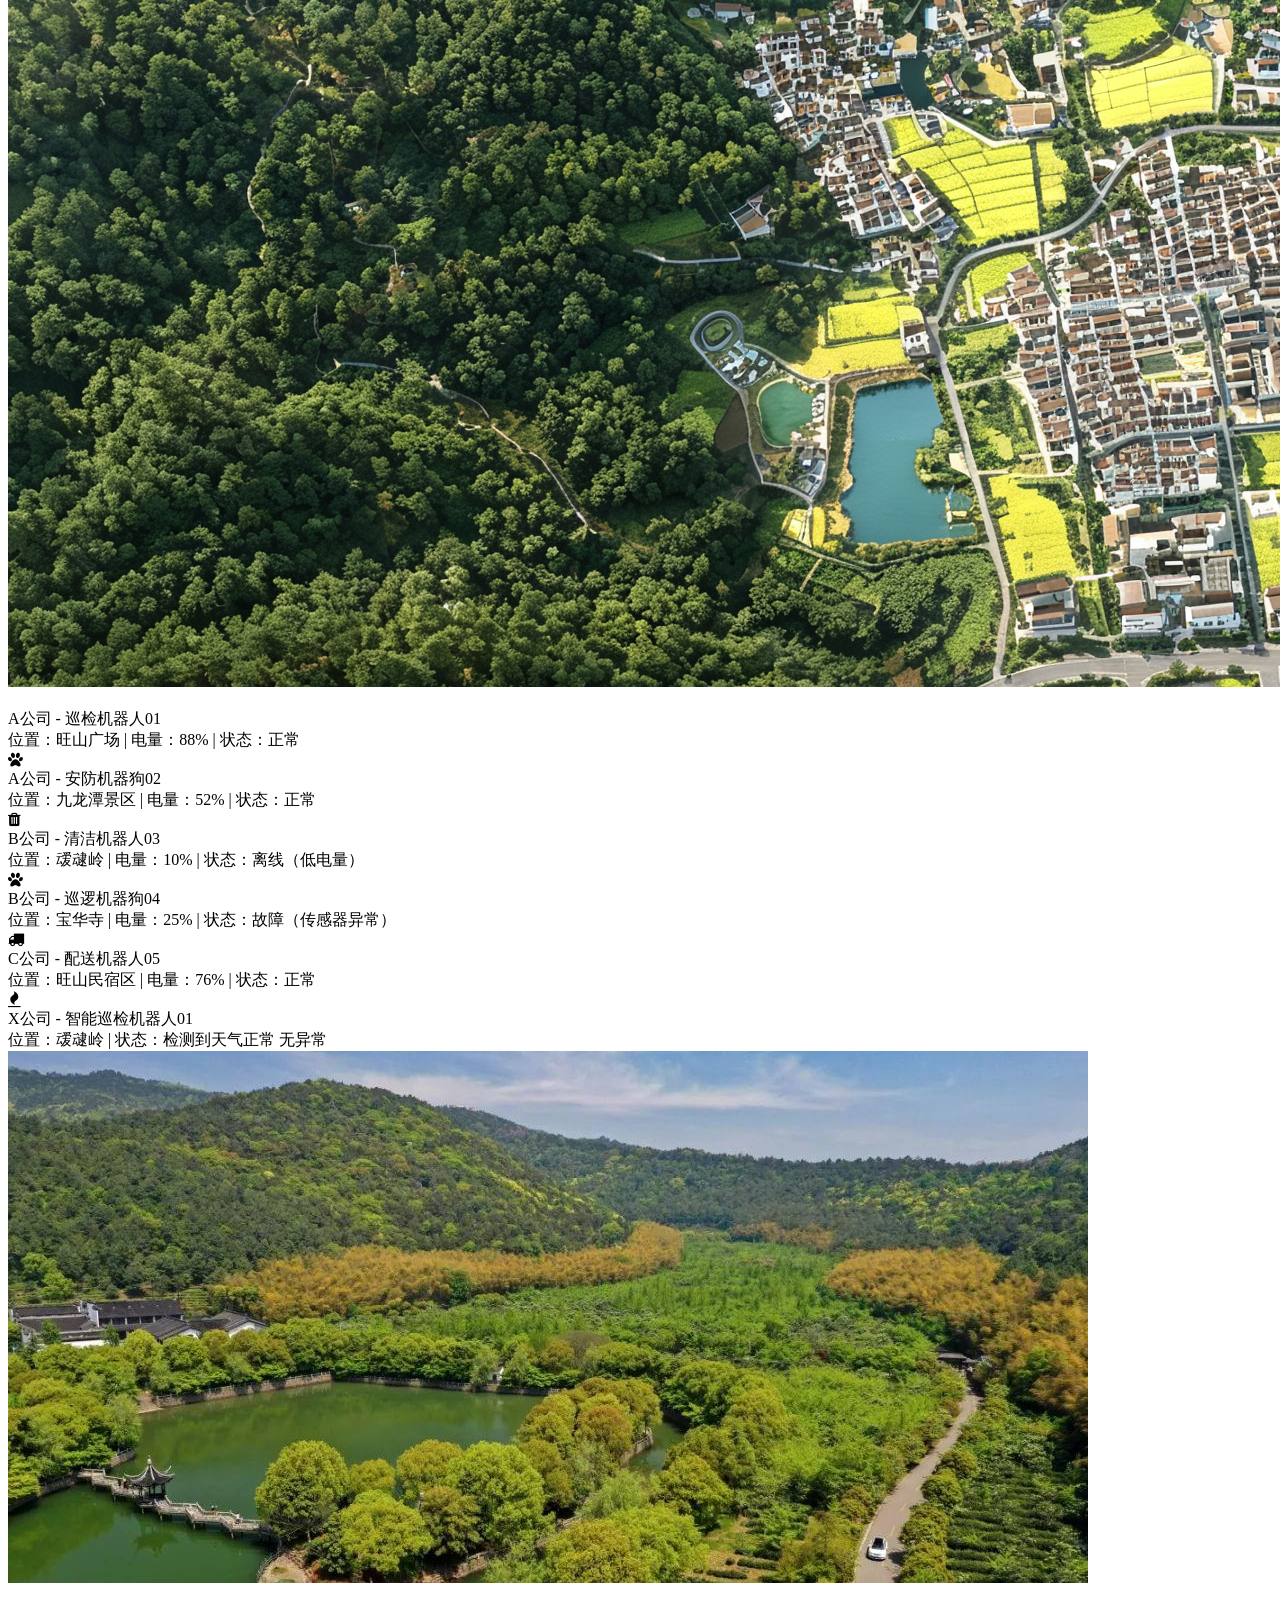
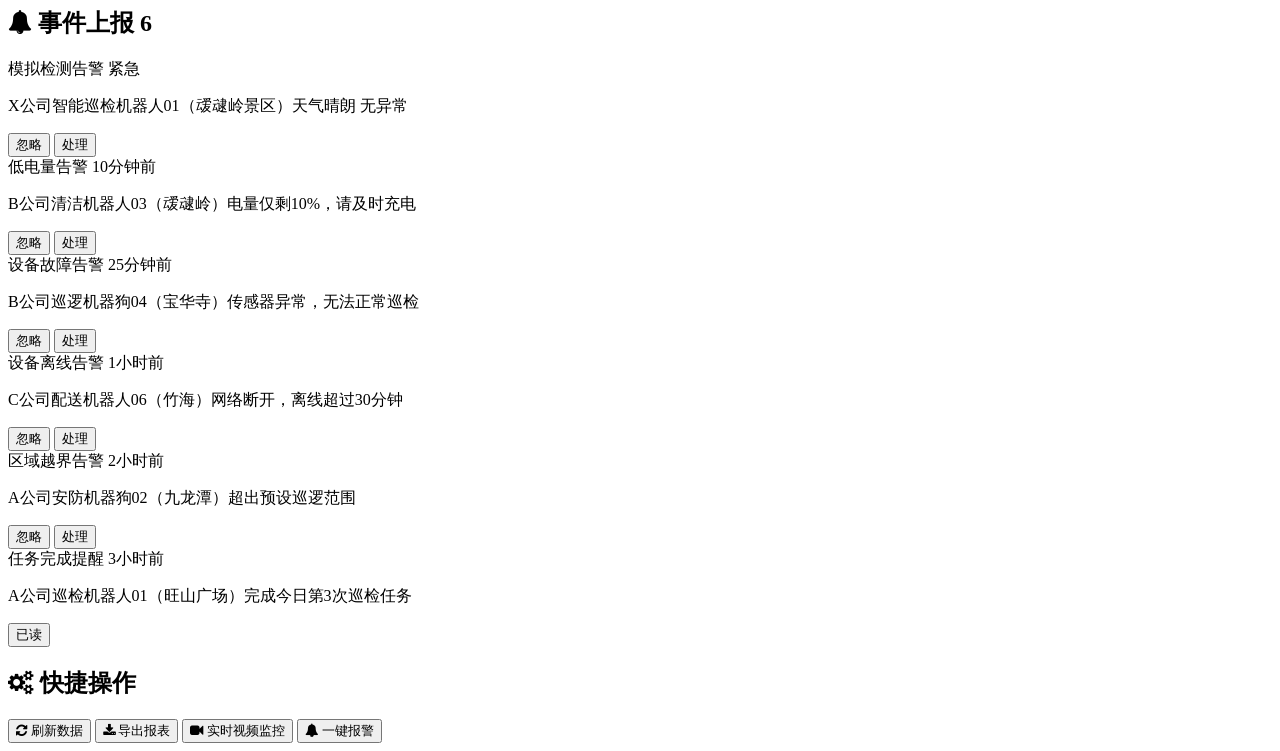
==== commit 15e72296: "update time" ====
--- a/robc/index.html
+++ b/robc/index.html
@@ -49,10 +49,10 @@
                 <span class="text-sm text-sky-300 bg-sky-900/30 px-2 py-1 rounded">苏州吴中·旺山基地</span>
             </div>
             <div class="flex items-center gap-6">
-                <div class="flex items-center gap-2">
-                    <i class="fa fa-clock-o text-sky-400 text-2xl" ></i>
-                    <span id="current-time" class="text-3xl">2026-03-11 15:30:00</span>
-                </div>
+<!--                <div class="flex items-center gap-2">-->
+<!--                    <i class="fa fa-clock-o text-sky-400 text-2xl" ></i>-->
+<!--                    <span id="current-time" class="text-3xl">2026-03-11 15:30:00</span>-->
+<!--                </div>-->
                 <div class="flex items-center gap-2">
                     <img src="https://picsum.photos/32/32" alt="用户头像" class="w-8 h-8 rounded-full border border-sky-500">
                     <span class="text-sm">管理员</span>
@@ -197,8 +197,10 @@
         <!-- 中间面板：旺山景区地图 -->
         <div class="flex-1 bg-gray-800 rounded-lg p-2 card-shadow overflow-hidden">
             <h2 class="text-lg font-semibold text-white mb-2 px-2 flex items-center gap-2">
-                <i class="fa fa-map text-sky-400"></i>
+                <i class="fa fa-map text-sky-400 text-xl"></i>
                 全球具身智能全场景实训检测认证基地(苏州吴中·旺山基地) 机器人分布
+                <i class="fa fa-clock-o text-sky-400 text-xl" ></i>
+                <span id="current-time" class="text-xl">2026-03-11 15:30:00</span>
             </h2>
             <!-- 地图容器（替换为百度地图/高德地图，这里先用模拟图+标注） -->
             <div class="w-full h-[calc(100%-40px)] relative rounded bg-gray-900">
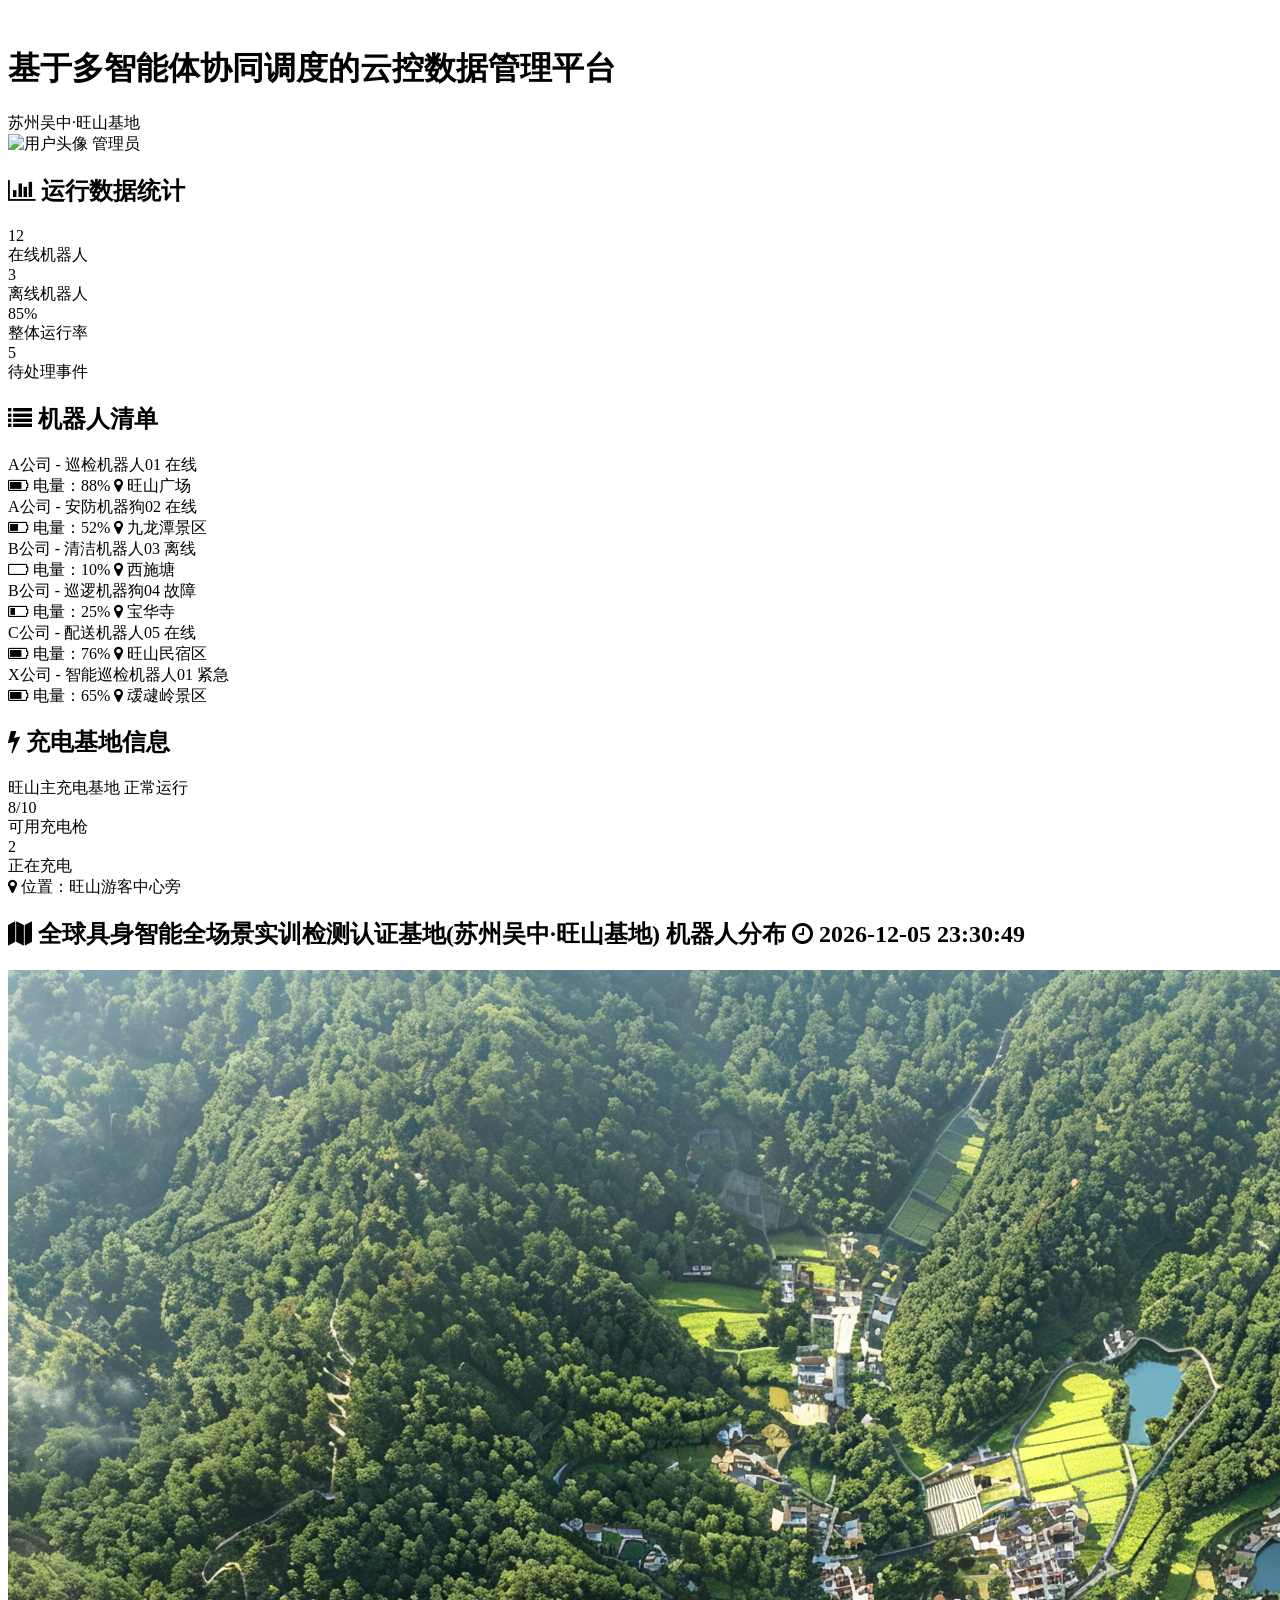
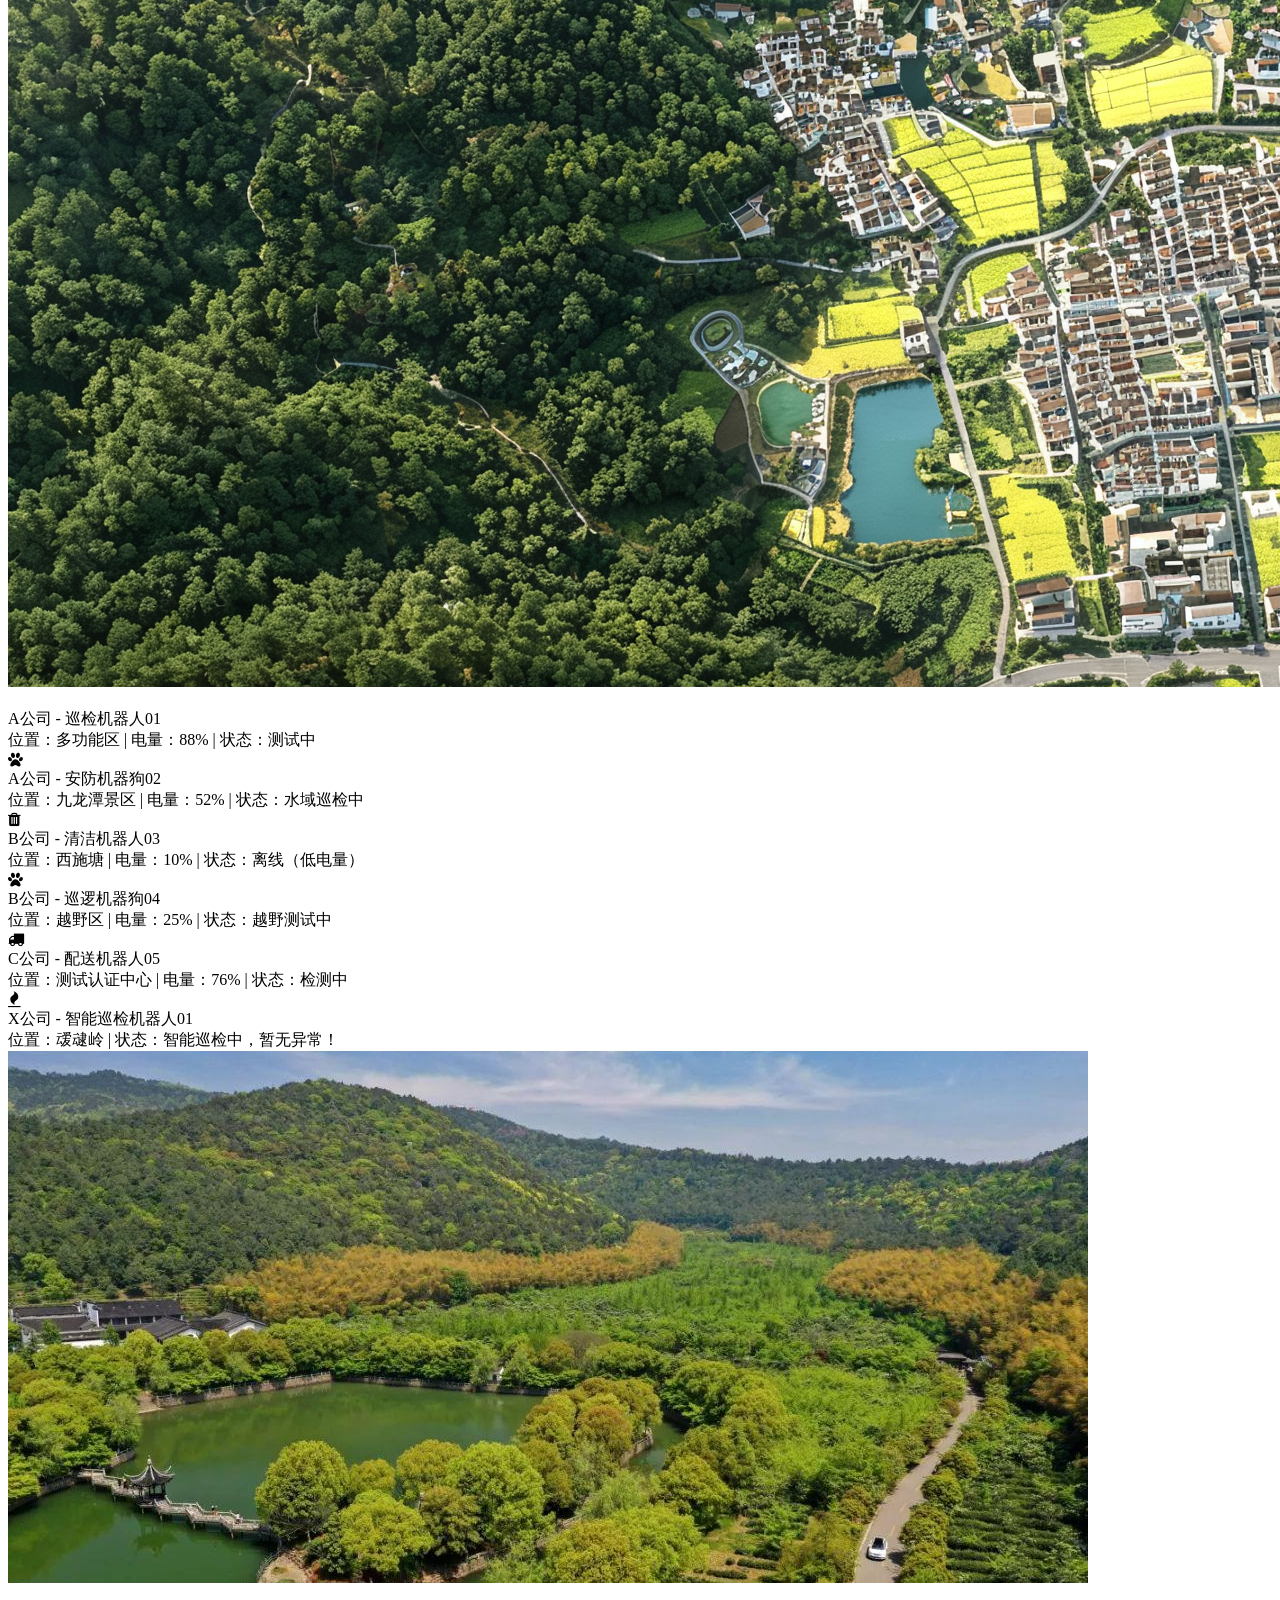
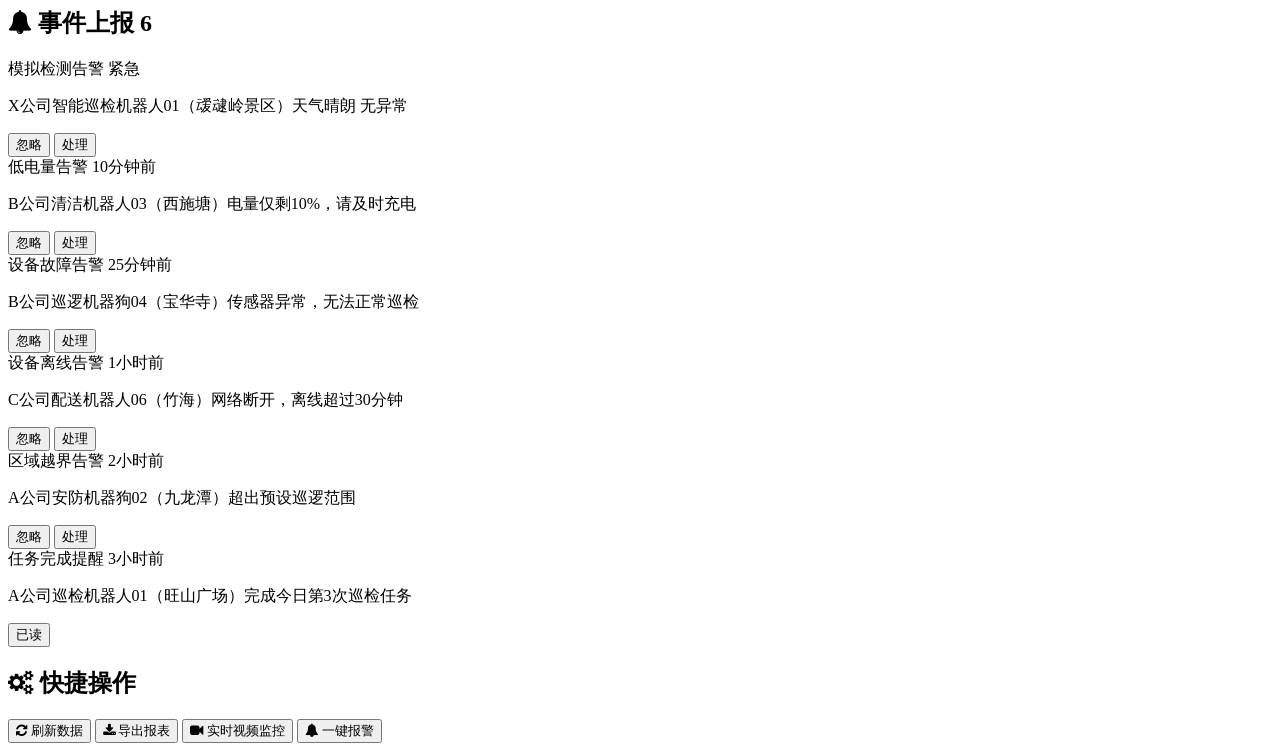
==== commit 91175a90: "update pos" ====
--- a/robc/index.html
+++ b/robc/index.html
@@ -130,7 +130,7 @@
                         </div>
                         <div class="flex justify-between text-xs text-gray-400">
                             <span><i class="fa fa-battery-empty text-red-400"></i> 电量：10%</span>
-                            <span><i class="fa fa-map-marker text-sky-400"></i> 叆叇岭</span>
+                            <span><i class="fa fa-map-marker text-sky-400"></i> 西施塘</span>
                         </div>
                     </div>
                     <div class="bg-gray-700/50 rounded p-3 hover:bg-gray-700 transition">
@@ -209,68 +209,68 @@
                 
                 <!-- 机器人标注点（绝对定位模拟，可拖拽） -->
                 <!-- 标注1：旺山广场 - A公司巡检机器人01 -->
-                <div class="absolute top-[30%] left-[45%] cursor-move group" draggable="true">
+                <div class="absolute top-[55%] left-[49%] cursor-move group" draggable="true">
                     <div class="w-6 h-6 bg-green-500 rounded-full border-2 border-white flex items-center justify-center animate-pulse">
                         <i class="fa fa-robot text-white text-xs"></i>
                     </div>
                     <div class="opacity-1 absolute bottom-full left-1/2 -translate-x-1/2 mb-2 bg-gray-800 text-xs p-2 rounded shadow-lg w-48">
                         <div class="font-medium text-white">A公司 - 巡检机器人01</div>
-                        <div class="text-gray-400">位置：旺山广场 | 电量：88% | 状态：正常</div>
+                        <div class="text-yellow-400">位置：多功能区 | 电量：88% | 状态：测试中</div>
                     </div>
                 </div>
                 
                 <!-- 标注2：九龙潭景区 - A公司安防机器狗02 -->
-                <div class="absolute top-[45%] left-[60%] cursor-move group" draggable="true">
+                <div class="absolute top-[10%] left-[65%] cursor-move group" draggable="true">
                     <div class="w-6 h-6 bg-green-500 rounded-full border-2 border-white flex items-center justify-center animate-pulse">
                         <i class="fa fa-paw text-white text-xs"></i>
                     </div>
                     <div class="opacity-1 absolute bottom-full left-1/2 -translate-x-1/2 mb-2 bg-gray-800 text-xs p-2 rounded shadow-lg w-48">
                         <div class="font-medium text-white">A公司 - 安防机器狗02</div>
-                        <div class="text-gray-400">位置：九龙潭景区 | 电量：52% | 状态：正常</div>
+                        <div class="text-blue-400">位置：九龙潭景区 | 电量：52% | 状态：水域巡检中</div>
                     </div>
                 </div>
                 
                 <!-- 标注3：叆叇岭 - B公司清洁机器人03（低电量） -->
-                <div class="absolute top-[60%] left-[30%] cursor-move group" draggable="true">
+                <div class="absolute top-[30%] left-[56%] cursor-move group" draggable="true">
                     <div class="w-6 h-6 bg-red-500 rounded-full border-2 border-white flex items-center justify-center animate-pulse">
                         <i class="fa fa-trash text-white text-xs"></i>
                     </div>
                     <div class="opacity-1 absolute bottom-full left-1/2 -translate-x-1/2 mb-2 bg-gray-800 text-xs p-2 rounded shadow-lg w-48">
                         <div class="font-medium text-white">B公司 - 清洁机器人03</div>
-                        <div class="text-gray-400">位置：叆叇岭 | 电量：10% | 状态：离线（低电量）</div>
+                        <div class="text-gray-400">位置：西施塘 | 电量：10% | 状态：离线（低电量）</div>
                     </div>
                 </div>
                 
                 <!-- 标注4：宝华寺 - B公司巡逻机器狗04（故障） -->
-                <div class="absolute top-[25%] left-[70%] cursor-move group" draggable="true">
+                <div class="absolute top-[63%] left-[51%] cursor-move group" draggable="true">
                     <div class="w-6 h-6 bg-yellow-500 rounded-full border-2 border-white flex items-center justify-center animate-pulse">
                         <i class="fa fa-paw text-white text-xs"></i>
                     </div>
                     <div class="opacity-1 absolute bottom-full left-1/2 -translate-x-1/2 mb-2 bg-gray-800 text-xs p-2 rounded shadow-lg w-48">
                         <div class="font-medium text-white">B公司 - 巡逻机器狗04</div>
-                        <div class="text-gray-400">位置：宝华寺 | 电量：25% | 状态：故障（传感器异常）</div>
+                        <div class="text-green-400">位置：越野区 | 电量：25% | 状态：越野测试中</div>
                     </div>
                 </div>
                 
                 <!-- 标注5：旺山民宿区 - C公司配送机器人05 -->
-                <div class="absolute top-[70%] left-[55%] cursor-move group" draggable="true">
+                <div class="absolute top-[92%] left-[58%] cursor-move group" draggable="true">
                     <div class="w-6 h-6 bg-green-500 rounded-full border-2 border-white flex items-center justify-center animate-pulse">
                         <i class="fa fa-truck text-white text-xs"></i>
                     </div>
                     <div class="opacity-1 absolute bottom-full left-1/2 -translate-x-1/2 mb-2 bg-gray-800 text-xs p-2 rounded shadow-lg w-48">
                         <div class="font-medium text-white">C公司 - 配送机器人05</div>
-                        <div class="text-gray-400">位置：旺山民宿区 | 电量：76% | 状态：正常</div>
+                        <div class="text-red-400">位置：测试认证中心 | 电量：76% | 状态：检测中</div>
                     </div>
                 </div>
                 
                 <!-- 标注6：无人机检测到火情 -->
-                <div class="absolute top-[40%] left-[35%] cursor-move group" draggable="true">
+                <div class="absolute top-[42%] left-[30%] cursor-move group" draggable="true">
                     <div class="w-6 h-6 bg-red-500 rounded-full border-2 border-white flex items-center justify-center animate-pulse">
                         <i class="fa fa-fire text-white text-xs"></i>
                     </div>
                     <div class="opacity-1 absolute bottom-full left-1/2 -translate-x-1/2 mb-2 bg-gray-800 text-xs p-2 rounded shadow-lg w-80">
                         <div class="font-medium text-white">X公司 - 智能巡检机器人01</div>
-                        <div class="text-red-400">位置：叆叇岭 | 状态：检测到天气正常 无异常</div>
+                        <div class="text-red-400">位置：叆叇岭 | 状态：智能巡检中，暂无异常！</div>
                         <div class="mt-2 flex justify-center">
                             <img src="ws.jpeg" alt="火灾预警" class="w-72 h-54 object-cover rounded">
                         </div>
@@ -302,12 +302,12 @@
                     </div>
                     
                     <!-- 事件2：低电量告警 -->
-                    <div class="bg-red-900/20 border-l-4 border-red-500 rounded-r p-3 hover:bg-red-900/30 transition">
+                    <div class="bg-red-900/20 border-l-4 border-red-200 rounded-r p-3 hover:bg-red-900/30 transition">
                         <div class="flex justify-between items-start mb-1">
                             <span class="font-medium text-white">低电量告警</span>
                             <span class="text-xs text-gray-400">10分钟前</span>
                         </div>
-                        <p class="text-sm text-gray-300">B公司清洁机器人03（叆叇岭）电量仅剩10%，请及时充电</p>
+                        <p class="text-sm text-gray-300">B公司清洁机器人03（西施塘）电量仅剩10%，请及时充电</p>
                         <div class="mt-2 flex justify-end gap-2">
                             <button class="text-xs bg-gray-700 px-2 py-1 rounded hover:bg-gray-600 transition">忽略</button>
                             <button class="text-xs bg-sky-600 px-2 py-1 rounded hover:bg-sky-500 transition">处理</button>
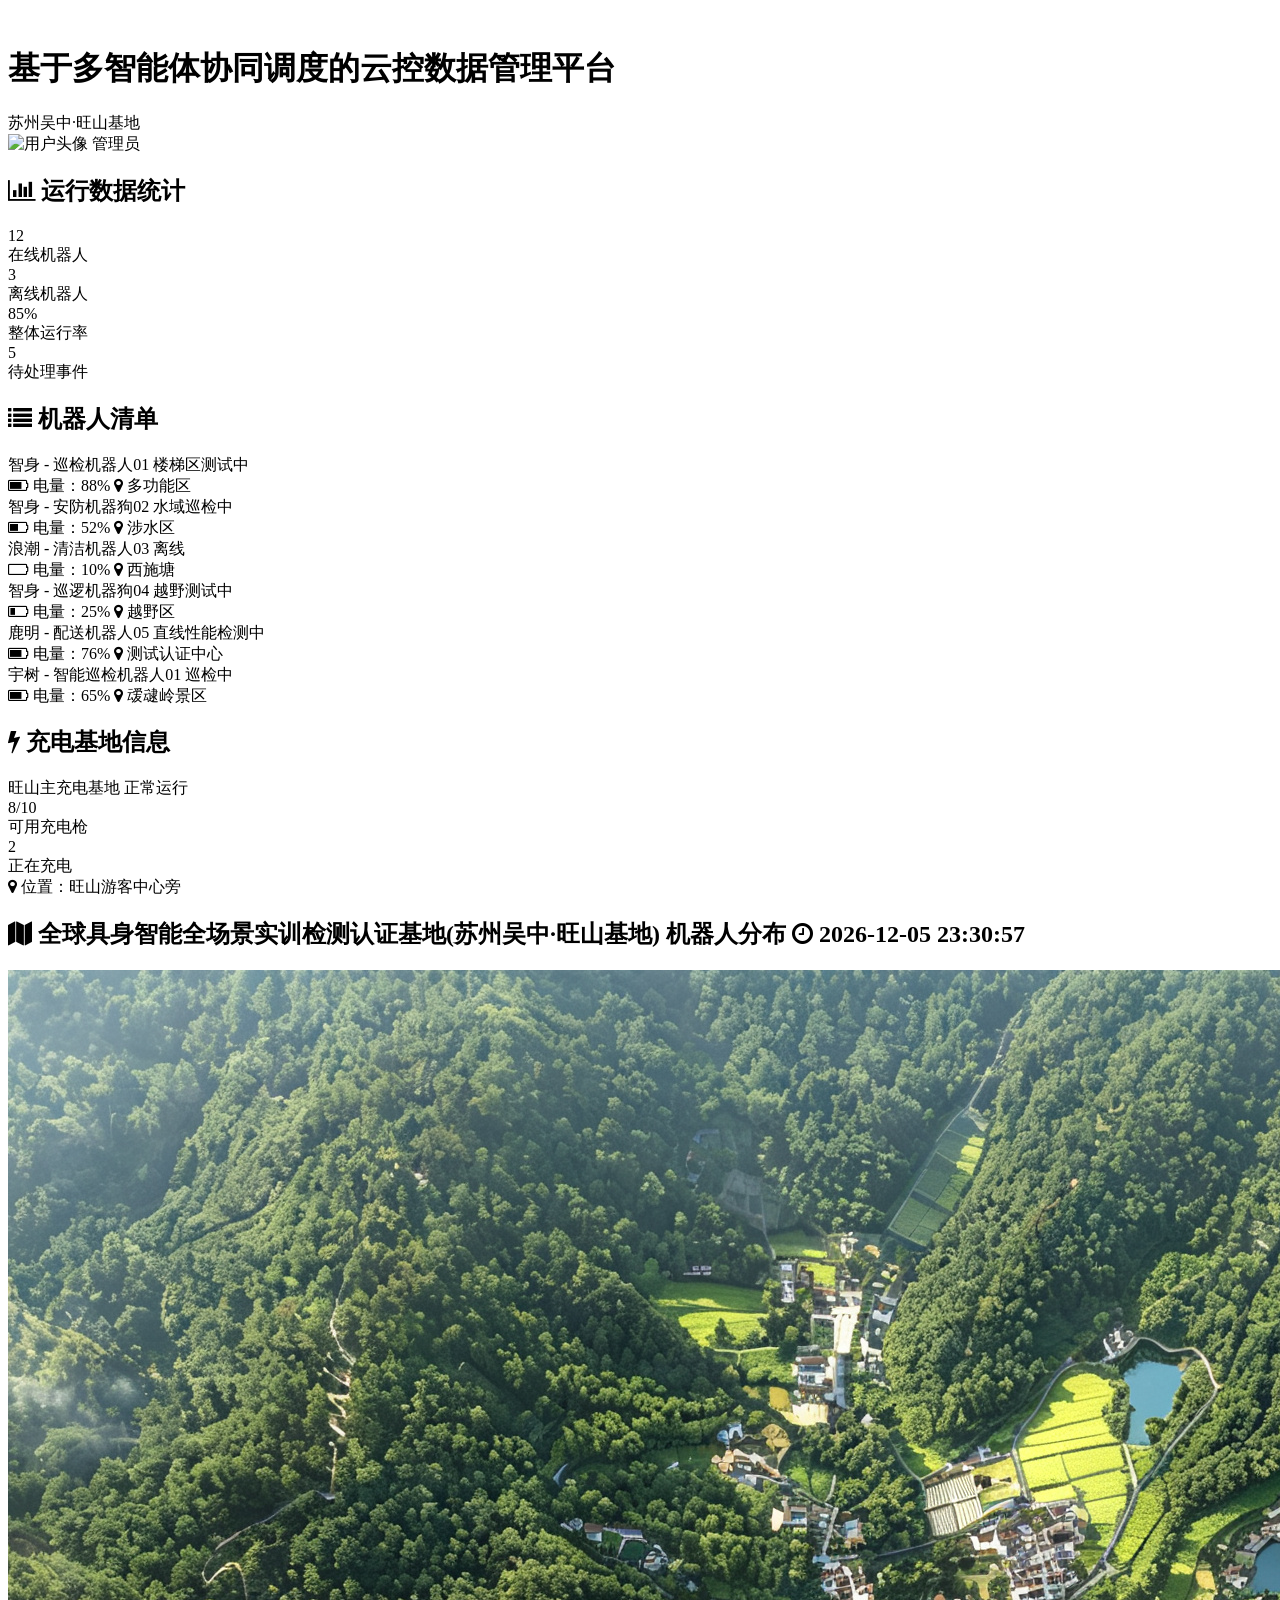
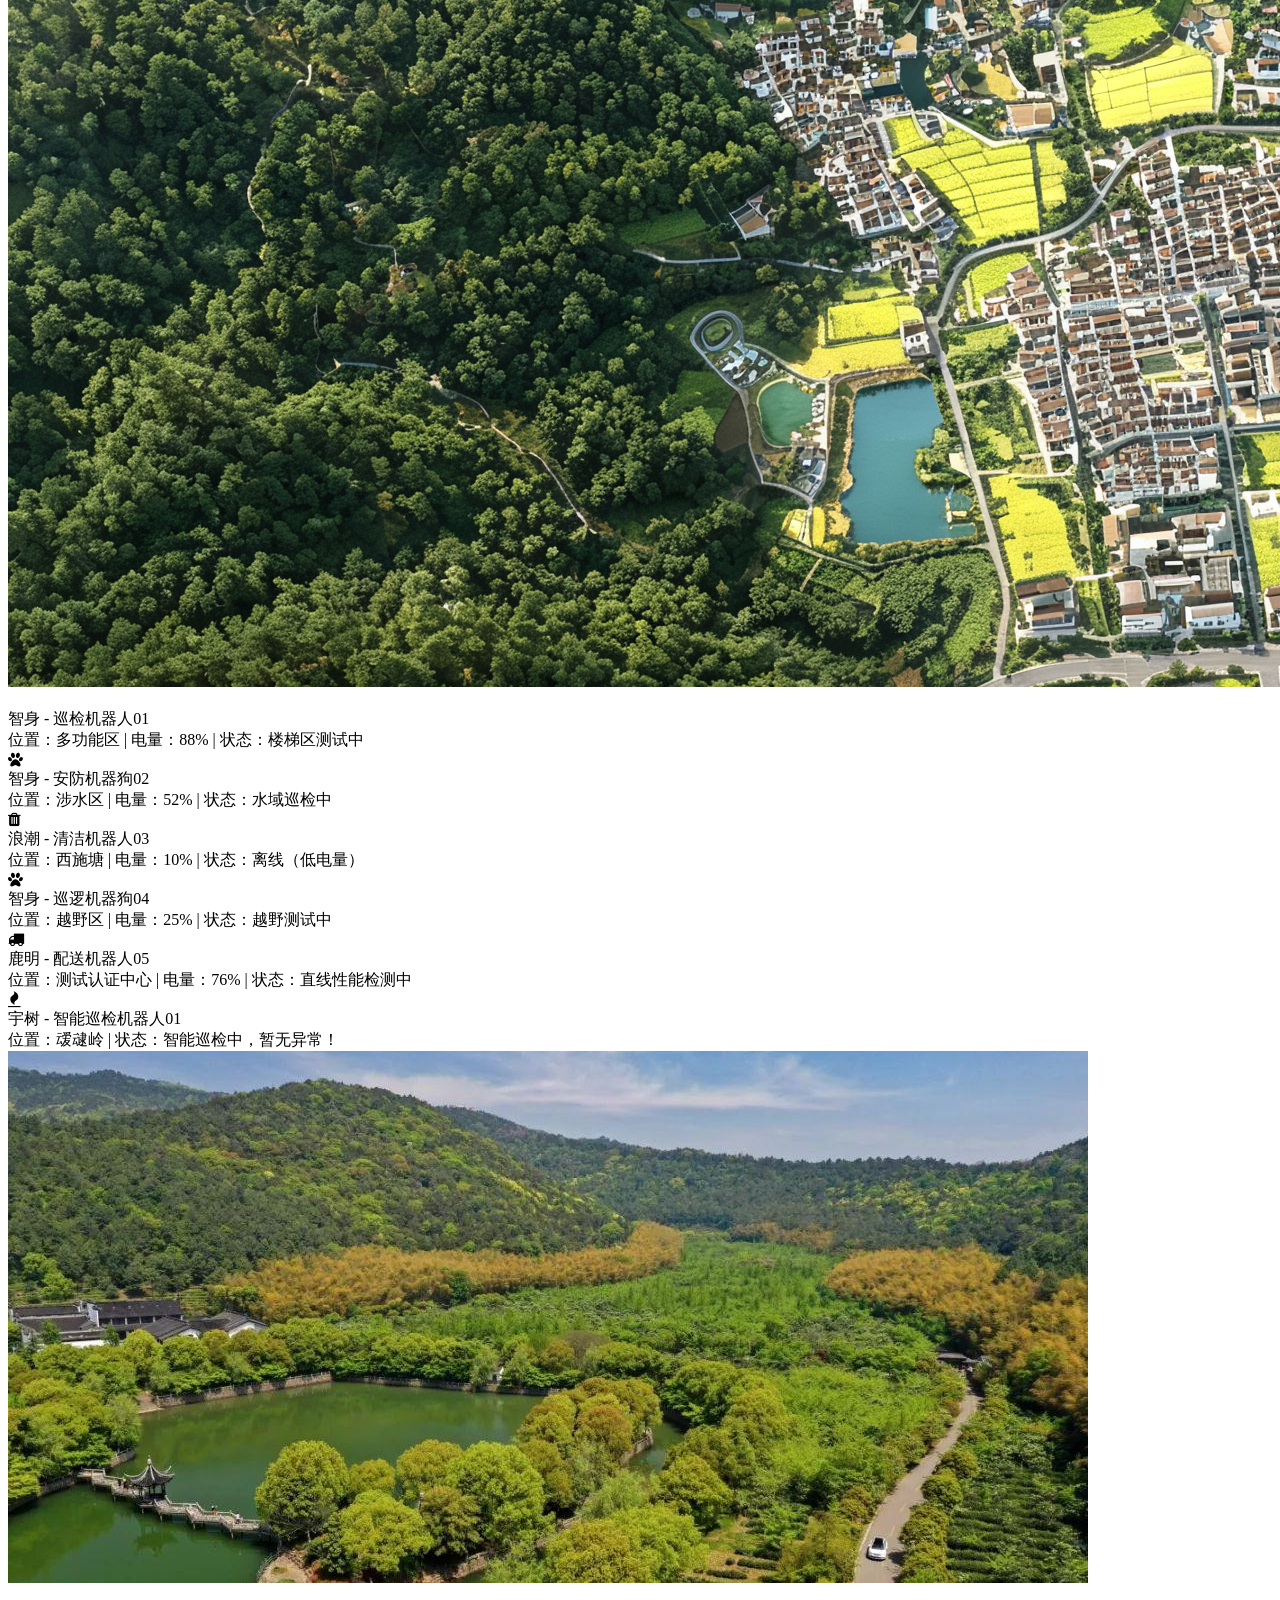
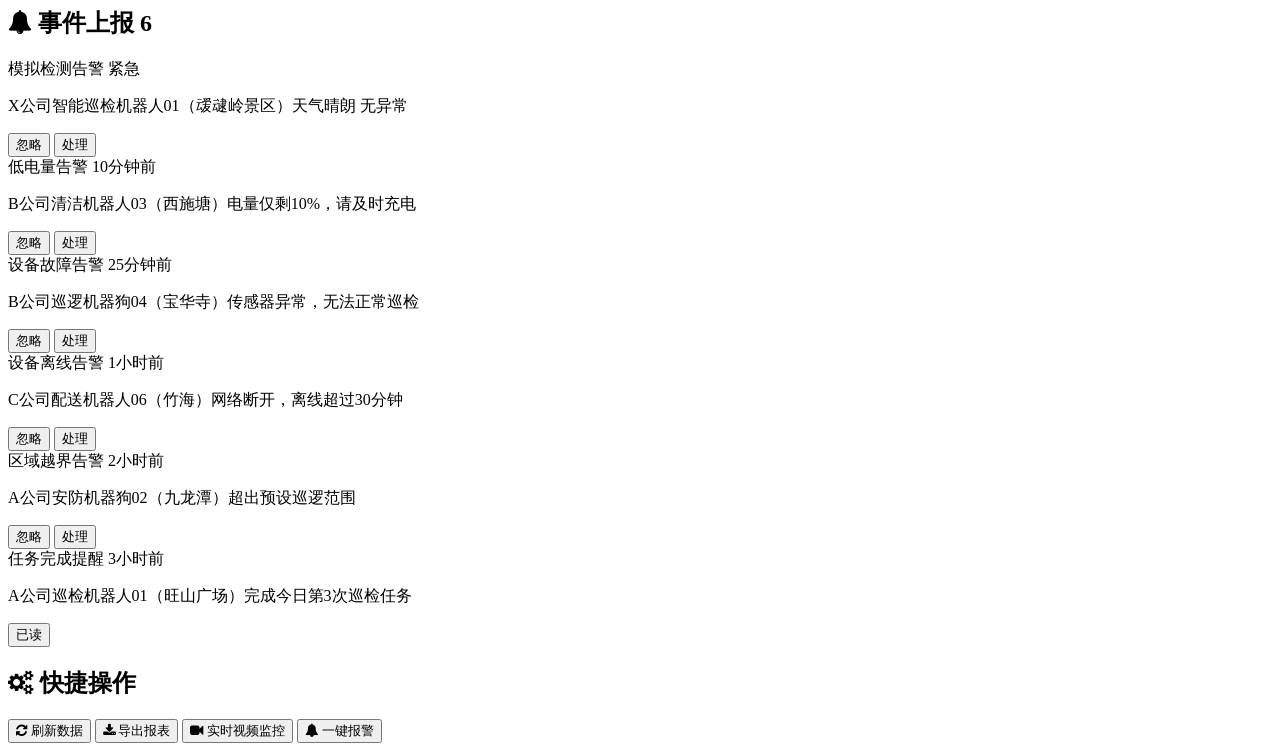
==== commit b3f7668e: "update pos" ====
--- a/robc/index.html
+++ b/robc/index.html
@@ -105,27 +105,27 @@
                     <!-- 机器人条目 -->
                     <div class="bg-gray-700/50 rounded p-3 hover:bg-gray-700 transition">
                         <div class="flex justify-between items-center mb-1">
-                            <span class="font-medium text-white">A公司 - 巡检机器人01</span>
-                            <span class="text-xs bg-green-500/20 text-green-400 px-2 py-0.5 rounded-full">在线</span>
+                            <span class="font-medium text-white">智身 - 巡检机器人01</span>
+                            <span class="text-xs bg-green-500/20 text-green-400 px-2 py-0.5 rounded-full">楼梯区测试中</span>
                         </div>
                         <div class="flex justify-between text-xs text-gray-400">
                             <span><i class="fa fa-battery-three-quarters text-green-400"></i> 电量：88%</span>
-                            <span><i class="fa fa-map-marker text-sky-400"></i> 旺山广场</span>
+                            <span><i class="fa fa-map-marker text-yellow-400"></i> 多功能区</span>
                         </div>
                     </div>
                     <div class="bg-gray-700/50 rounded p-3 hover:bg-gray-700 transition">
                         <div class="flex justify-between items-center mb-1">
-                            <span class="font-medium text-white">A公司 - 安防机器狗02</span>
-                            <span class="text-xs bg-green-500/20 text-green-400 px-2 py-0.5 rounded-full">在线</span>
+                            <span class="font-medium text-white">智身 - 安防机器狗02</span>
+                            <span class="text-xs bg-green-500/20 text-green-400 px-2 py-0.5 rounded-full">水域巡检中</span>
                         </div>
                         <div class="flex justify-between text-xs text-gray-400">
                             <span><i class="fa fa-battery-half text-amber-400"></i> 电量：52%</span>
-                            <span><i class="fa fa-map-marker text-sky-400"></i> 九龙潭景区</span>
+                            <span><i class="fa fa-map-marker text-sky-400"></i> 涉水区</span>
                         </div>
                     </div>
                     <div class="bg-gray-700/50 rounded p-3 hover:bg-gray-700 transition">
                         <div class="flex justify-between items-center mb-1">
-                            <span class="font-medium text-white">B公司 - 清洁机器人03</span>
+                            <span class="font-medium text-white">浪潮 - 清洁机器人03</span>
                             <span class="text-xs bg-red-500/20 text-red-400 px-2 py-0.5 rounded-full">离线</span>
                         </div>
                         <div class="flex justify-between text-xs text-gray-400">
@@ -135,28 +135,28 @@
                     </div>
                     <div class="bg-gray-700/50 rounded p-3 hover:bg-gray-700 transition">
                         <div class="flex justify-between items-center mb-1">
-                            <span class="font-medium text-white">B公司 - 巡逻机器狗04</span>
-                            <span class="text-xs bg-yellow-500/20 text-yellow-400 px-2 py-0.5 rounded-full">故障</span>
+                            <span class="font-medium text-white">智身 - 巡逻机器狗04</span>
+                            <span class="text-xs bg-yellow-500/20 text-yellow-400 px-2 py-0.5 rounded-full">越野测试中</span>
                         </div>
                         <div class="flex justify-between text-xs text-gray-400">
                             <span><i class="fa fa-battery-quarter text-yellow-400"></i> 电量：25%</span>
-                            <span><i class="fa fa-map-marker text-sky-400"></i> 宝华寺</span>
+                            <span><i class="fa fa-map-marker text-sky-400"></i> 越野区</span>
                         </div>
                     </div>
                     <div class="bg-gray-700/50 rounded p-3 hover:bg-gray-700 transition">
                         <div class="flex justify-between items-center mb-1">
-                            <span class="font-medium text-white">C公司 - 配送机器人05</span>
-                            <span class="text-xs bg-green-500/20 text-green-400 px-2 py-0.5 rounded-full">在线</span>
+                            <span class="font-medium text-white">鹿明 - 配送机器人05</span>
+                            <span class="text-xs bg-green-500/20 text-green-400 px-2 py-0.5 rounded-full">直线性能检测中</span>
                         </div>
                         <div class="flex justify-between text-xs text-gray-400">
                             <span><i class="fa fa-battery-three-quarters text-green-400"></i> 电量：76%</span>
-                            <span><i class="fa fa-map-marker text-sky-400"></i> 旺山民宿区</span>
+                            <span><i class="fa fa-map-marker text-sky-400"></i> 测试认证中心</span>
                         </div>
                     </div>
                     <div class="bg-gray-700/50 rounded p-3 hover:bg-gray-700 transition">
                         <div class="flex justify-between items-center mb-1">
-                            <span class="font-medium text-white">X公司 - 智能巡检机器人01</span>
-                            <span class="text-xs bg-red-500/20 text-red-400 px-2 py-0.5 rounded-full">紧急</span>
+                            <span class="font-medium text-white">宇树 - 智能巡检机器人01</span>
+                            <span class="text-xs bg-red-500/20 text-red-400 px-2 py-0.5 rounded-full">巡检中</span>
                         </div>
                         <div class="flex justify-between text-xs text-gray-400">
                             <span><i class="fa fa-battery-three-quarters text-green-400"></i> 电量：65%</span>
@@ -214,8 +214,8 @@
                         <i class="fa fa-robot text-white text-xs"></i>
                     </div>
                     <div class="opacity-1 absolute bottom-full left-1/2 -translate-x-1/2 mb-2 bg-gray-800 text-xs p-2 rounded shadow-lg w-48">
-                        <div class="font-medium text-white">A公司 - 巡检机器人01</div>
-                        <div class="text-yellow-400">位置：多功能区 | 电量：88% | 状态：测试中</div>
+                        <div class="font-medium text-white">智身 - 巡检机器人01</div>
+                        <div class="text-yellow-400">位置：多功能区 | 电量：88% | 状态：楼梯区测试中</div>
                     </div>
                 </div>
                 
@@ -225,8 +225,8 @@
                         <i class="fa fa-paw text-white text-xs"></i>
                     </div>
                     <div class="opacity-1 absolute bottom-full left-1/2 -translate-x-1/2 mb-2 bg-gray-800 text-xs p-2 rounded shadow-lg w-48">
-                        <div class="font-medium text-white">A公司 - 安防机器狗02</div>
-                        <div class="text-blue-400">位置：九龙潭景区 | 电量：52% | 状态：水域巡检中</div>
+                        <div class="font-medium text-white">智身 - 安防机器狗02</div>
+                        <div class="text-blue-400">位置：涉水区 | 电量：52% | 状态：水域巡检中</div>
                     </div>
                 </div>
                 
@@ -236,7 +236,7 @@
                         <i class="fa fa-trash text-white text-xs"></i>
                     </div>
                     <div class="opacity-1 absolute bottom-full left-1/2 -translate-x-1/2 mb-2 bg-gray-800 text-xs p-2 rounded shadow-lg w-48">
-                        <div class="font-medium text-white">B公司 - 清洁机器人03</div>
+                        <div class="font-medium text-white">浪潮 - 清洁机器人03</div>
                         <div class="text-gray-400">位置：西施塘 | 电量：10% | 状态：离线（低电量）</div>
                     </div>
                 </div>
@@ -247,7 +247,7 @@
                         <i class="fa fa-paw text-white text-xs"></i>
                     </div>
                     <div class="opacity-1 absolute bottom-full left-1/2 -translate-x-1/2 mb-2 bg-gray-800 text-xs p-2 rounded shadow-lg w-48">
-                        <div class="font-medium text-white">B公司 - 巡逻机器狗04</div>
+                        <div class="font-medium text-white">智身 - 巡逻机器狗04</div>
                         <div class="text-green-400">位置：越野区 | 电量：25% | 状态：越野测试中</div>
                     </div>
                 </div>
@@ -258,8 +258,8 @@
                         <i class="fa fa-truck text-white text-xs"></i>
                     </div>
                     <div class="opacity-1 absolute bottom-full left-1/2 -translate-x-1/2 mb-2 bg-gray-800 text-xs p-2 rounded shadow-lg w-48">
-                        <div class="font-medium text-white">C公司 - 配送机器人05</div>
-                        <div class="text-red-400">位置：测试认证中心 | 电量：76% | 状态：检测中</div>
+                        <div class="font-medium text-white">鹿明 - 配送机器人05</div>
+                        <div class="text-red-400">位置：测试认证中心 | 电量：76% | 状态：直线性能检测中</div>
                     </div>
                 </div>
                 
@@ -269,7 +269,7 @@
                         <i class="fa fa-fire text-white text-xs"></i>
                     </div>
                     <div class="opacity-1 absolute bottom-full left-1/2 -translate-x-1/2 mb-2 bg-gray-800 text-xs p-2 rounded shadow-lg w-80">
-                        <div class="font-medium text-white">X公司 - 智能巡检机器人01</div>
+                        <div class="font-medium text-white">宇树 - 智能巡检机器人01</div>
                         <div class="text-red-400">位置：叆叇岭 | 状态：智能巡检中，暂无异常！</div>
                         <div class="mt-2 flex justify-center">
                             <img src="ws.jpeg" alt="火灾预警" class="w-72 h-54 object-cover rounded">
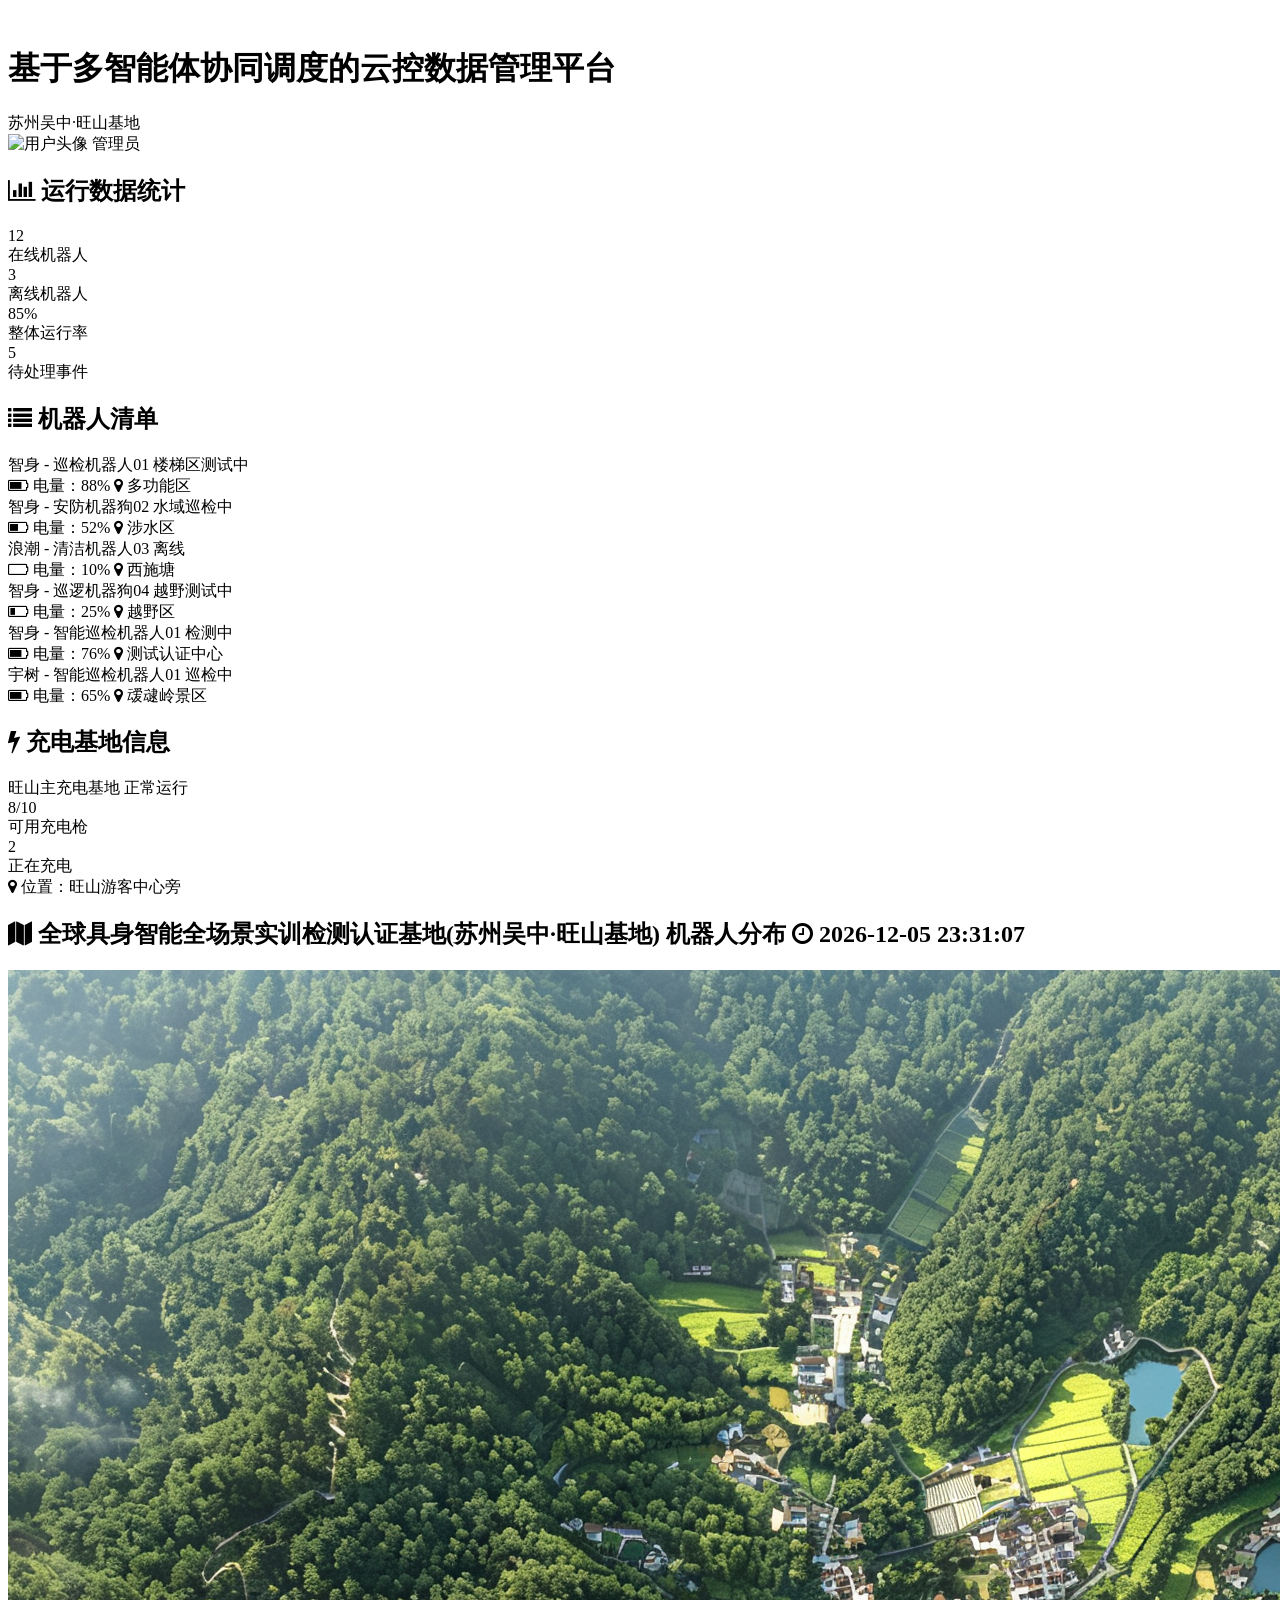
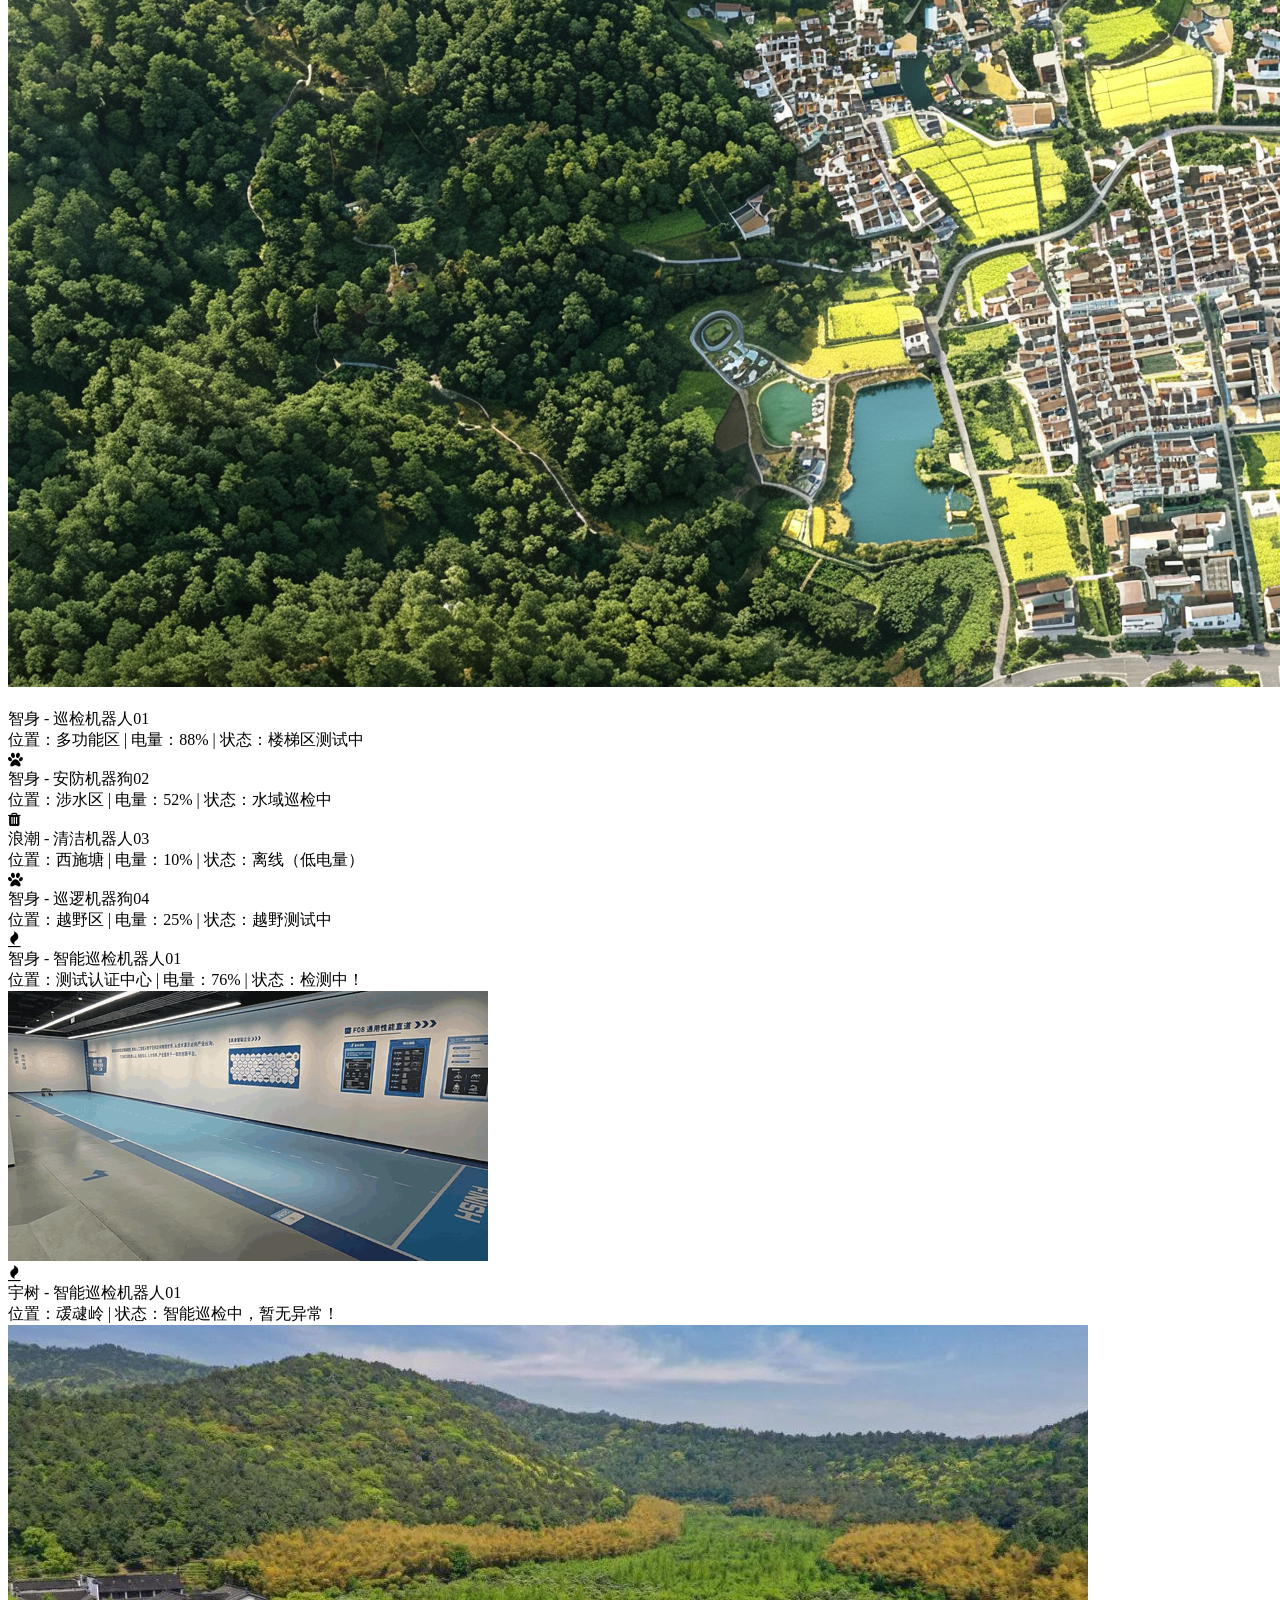
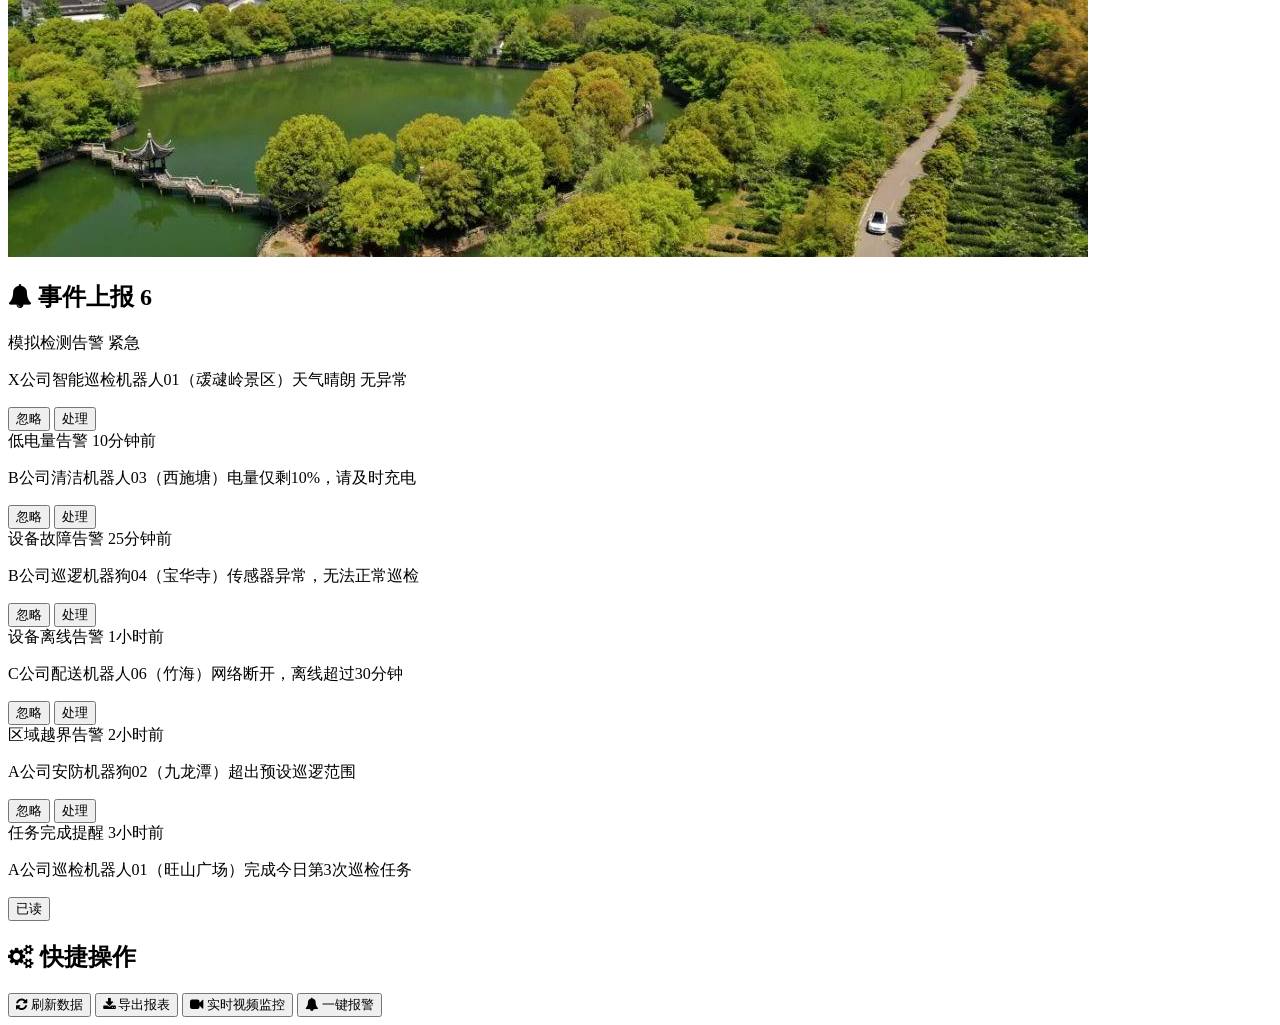
==== commit 6bc0f609: "update line" ====
--- a/robc/index.html
+++ b/robc/index.html
@@ -145,8 +145,8 @@
                     </div>
                     <div class="bg-gray-700/50 rounded p-3 hover:bg-gray-700 transition">
                         <div class="flex justify-between items-center mb-1">
-                            <span class="font-medium text-white">鹿明 - 配送机器人05</span>
-                            <span class="text-xs bg-green-500/20 text-green-400 px-2 py-0.5 rounded-full">直线性能检测中</span>
+                            <span class="font-medium text-white">智身 - 智能巡检机器人01</span>
+                            <span class="text-xs bg-green-500/20 text-green-400 px-2 py-0.5 rounded-full">检测中</span>
                         </div>
                         <div class="flex justify-between text-xs text-gray-400">
                             <span><i class="fa fa-battery-three-quarters text-green-400"></i> 电量：76%</span>
@@ -252,14 +252,28 @@
                     </div>
                 </div>
                 
-                <!-- 标注5：旺山民宿区 - C公司配送机器人05 -->
+<!--                &lt;!&ndash; 标注5：旺山民宿区 - C公司配送机器人05 &ndash;&gt;-->
+<!--                <div class="absolute top-[92%] left-[58%] cursor-move group" draggable="true">-->
+<!--                    <div class="w-6 h-6 bg-green-500 rounded-full border-2 border-white flex items-center justify-center animate-pulse">-->
+<!--                        <i class="fa fa-truck text-white text-xs"></i>-->
+<!--                    </div>-->
+<!--                    <div class="opacity-1 absolute bottom-full left-1/2 -translate-x-1/2 mb-2 bg-gray-800 text-xs p-2 rounded shadow-lg w-48">-->
+<!--                        <div class="font-medium text-white">鹿明 - 配送机器人05</div>-->
+<!--                        <div class="text-red-400">位置：测试认证中心 | 电量：76% | 状态：直线性能检测中</div>-->
+<!--                    </div>-->
+<!--                </div>-->
+
+                <!-- 标注5：无人机检测到火情 -->
                 <div class="absolute top-[92%] left-[58%] cursor-move group" draggable="true">
-                    <div class="w-6 h-6 bg-green-500 rounded-full border-2 border-white flex items-center justify-center animate-pulse">
-                        <i class="fa fa-truck text-white text-xs"></i>
-                    </div>
-                    <div class="opacity-1 absolute bottom-full left-1/2 -translate-x-1/2 mb-2 bg-gray-800 text-xs p-2 rounded shadow-lg w-48">
-                        <div class="font-medium text-white">鹿明 - 配送机器人05</div>
-                        <div class="text-red-400">位置：测试认证中心 | 电量：76% | 状态：直线性能检测中</div>
+                    <div class="w-6 h-6 bg-red-500 rounded-full border-2 border-white flex items-center justify-center animate-pulse">
+                        <i class="fa fa-fire text-white text-xs"></i>
+                    </div>
+                    <div class="opacity-1 absolute bottom-full left-1/2 -translate-x-1/2 mb-2 bg-gray-800 text-xs p-2 rounded shadow-lg w-80">
+                        <div class="font-medium text-white">智身 - 智能巡检机器人01</div>
+                        <div class="text-red-400">位置：测试认证中心 | 电量：76% | 状态：检测中！</div>
+                        <div class="mt-2 flex justify-center">
+                            <img src="line.gif" alt="火灾预警" class="w-72 h-54 object-cover rounded">
+                        </div>
                     </div>
                 </div>
                 
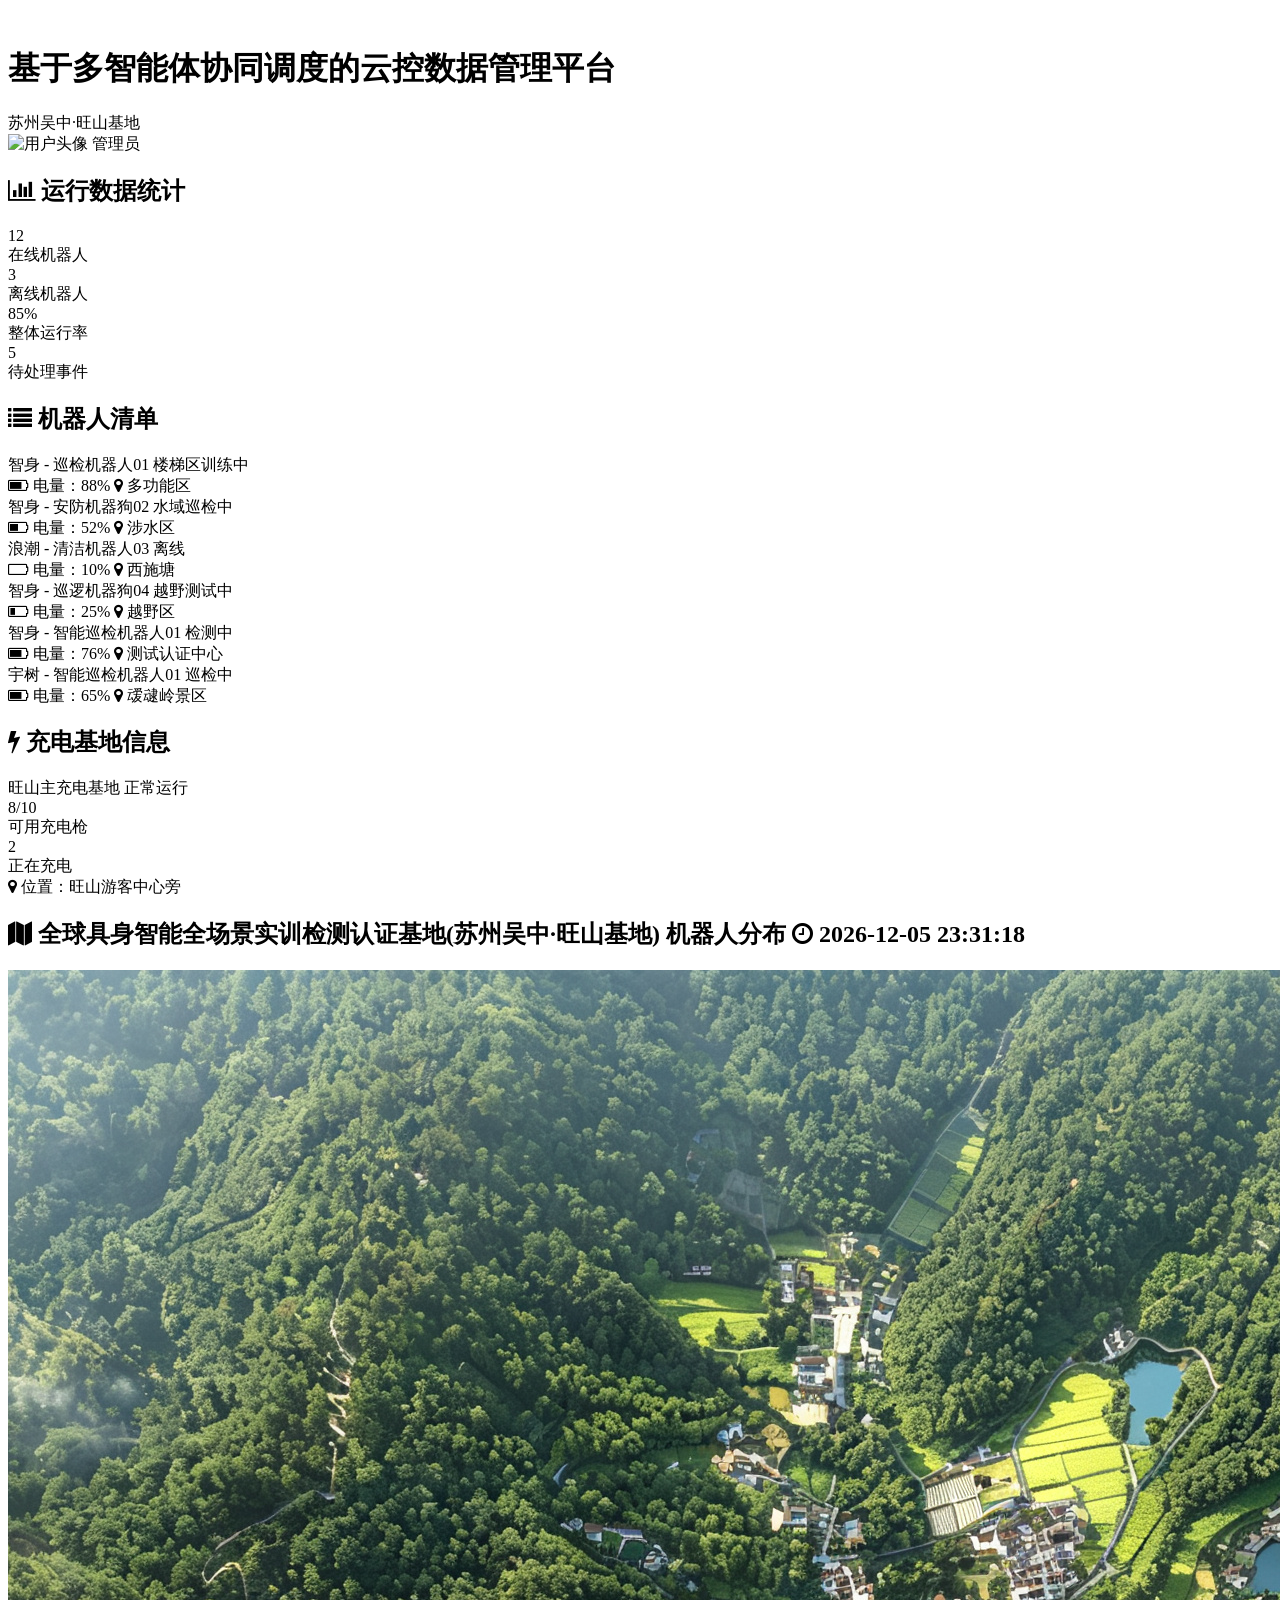
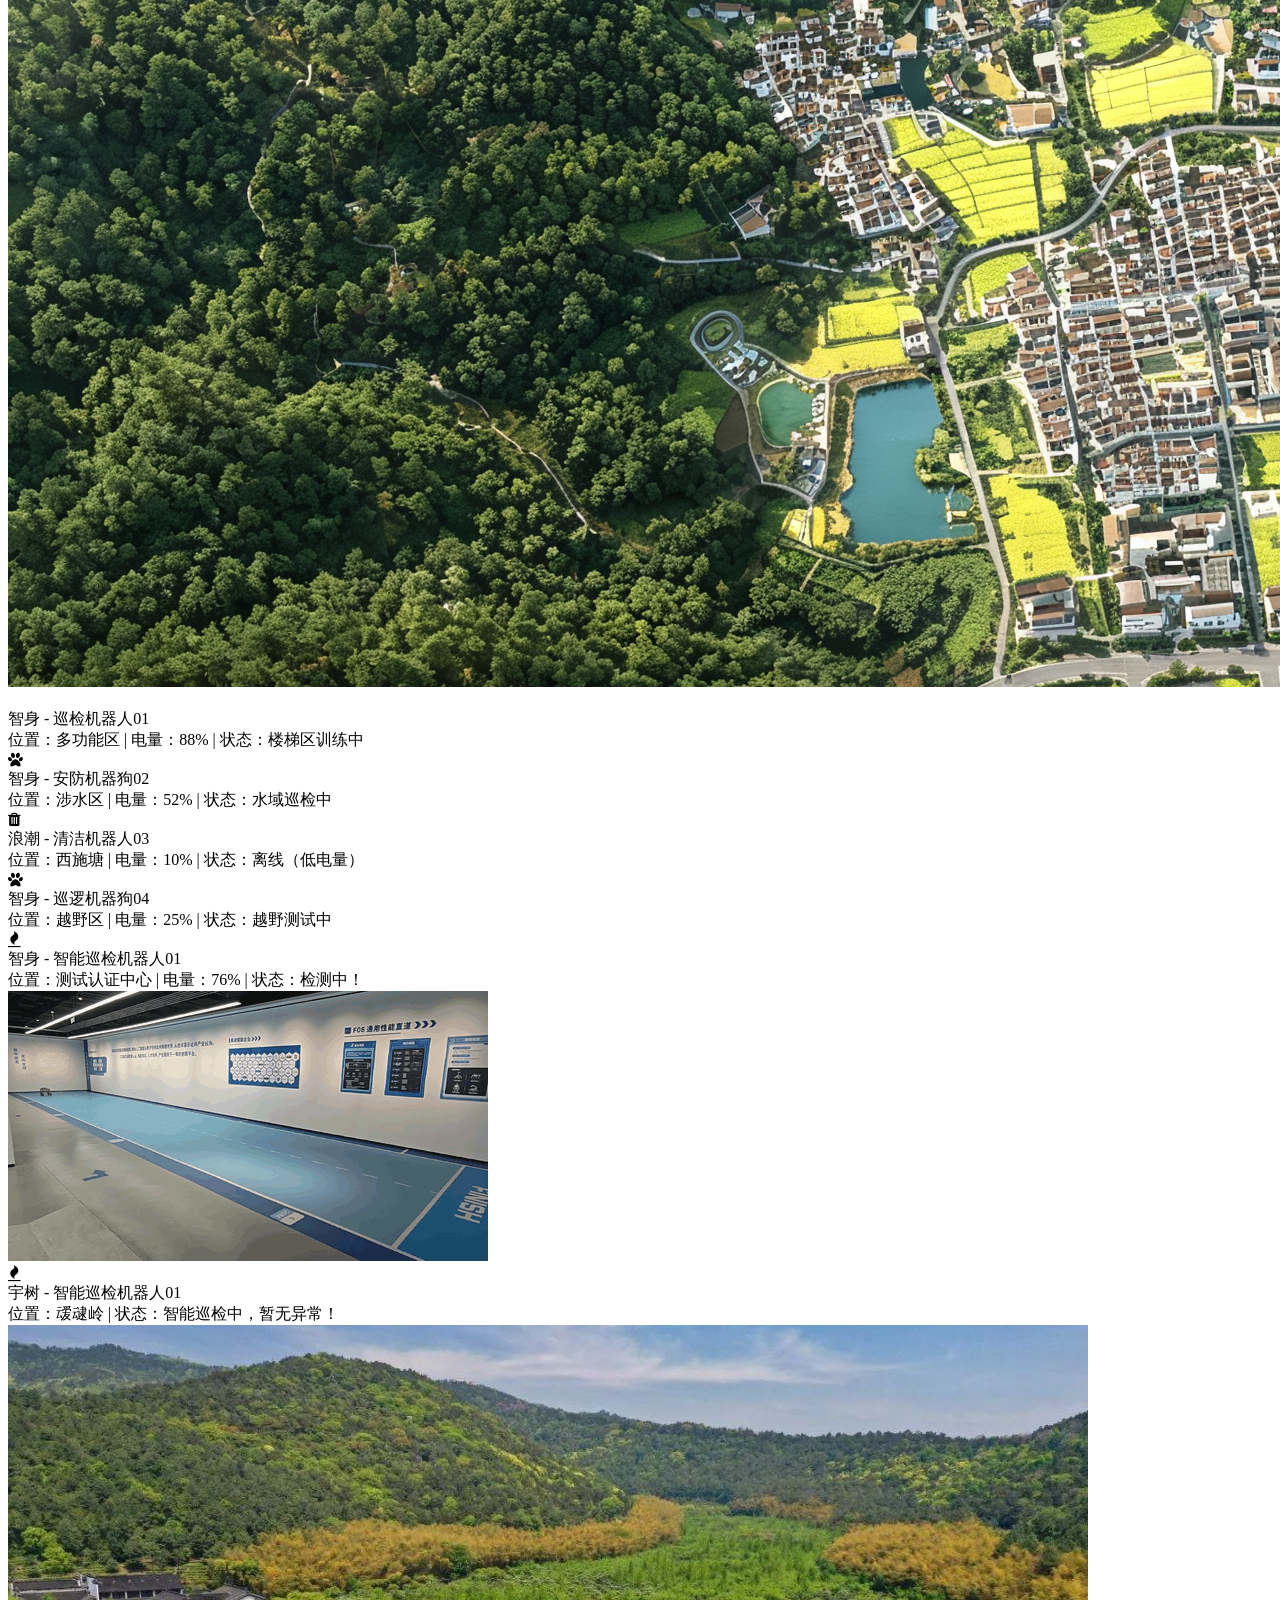
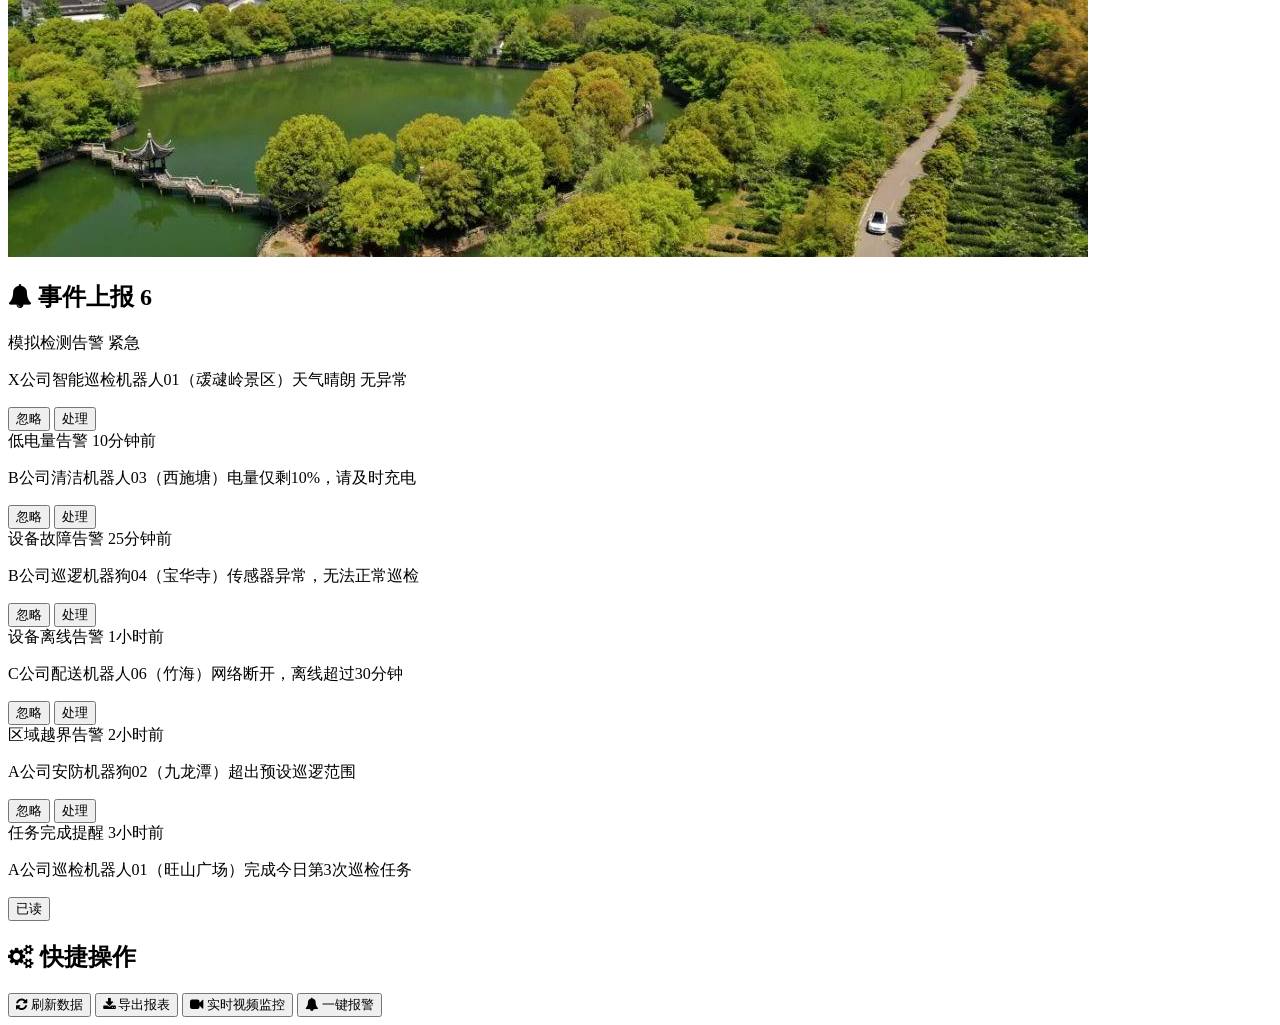
==== commit 08a464ef: "update tran" ====
--- a/robc/index.html
+++ b/robc/index.html
@@ -106,7 +106,7 @@
                     <div class="bg-gray-700/50 rounded p-3 hover:bg-gray-700 transition">
                         <div class="flex justify-between items-center mb-1">
                             <span class="font-medium text-white">智身 - 巡检机器人01</span>
-                            <span class="text-xs bg-green-500/20 text-green-400 px-2 py-0.5 rounded-full">楼梯区测试中</span>
+                            <span class="text-xs bg-green-500/20 text-green-400 px-2 py-0.5 rounded-full">楼梯区训练中</span>
                         </div>
                         <div class="flex justify-between text-xs text-gray-400">
                             <span><i class="fa fa-battery-three-quarters text-green-400"></i> 电量：88%</span>
@@ -215,7 +215,7 @@
                     </div>
                     <div class="opacity-1 absolute bottom-full left-1/2 -translate-x-1/2 mb-2 bg-gray-800 text-xs p-2 rounded shadow-lg w-48">
                         <div class="font-medium text-white">智身 - 巡检机器人01</div>
-                        <div class="text-yellow-400">位置：多功能区 | 电量：88% | 状态：楼梯区测试中</div>
+                        <div class="text-yellow-400">位置：多功能区 | 电量：88% | 状态：楼梯区训练中</div>
                     </div>
                 </div>
                 
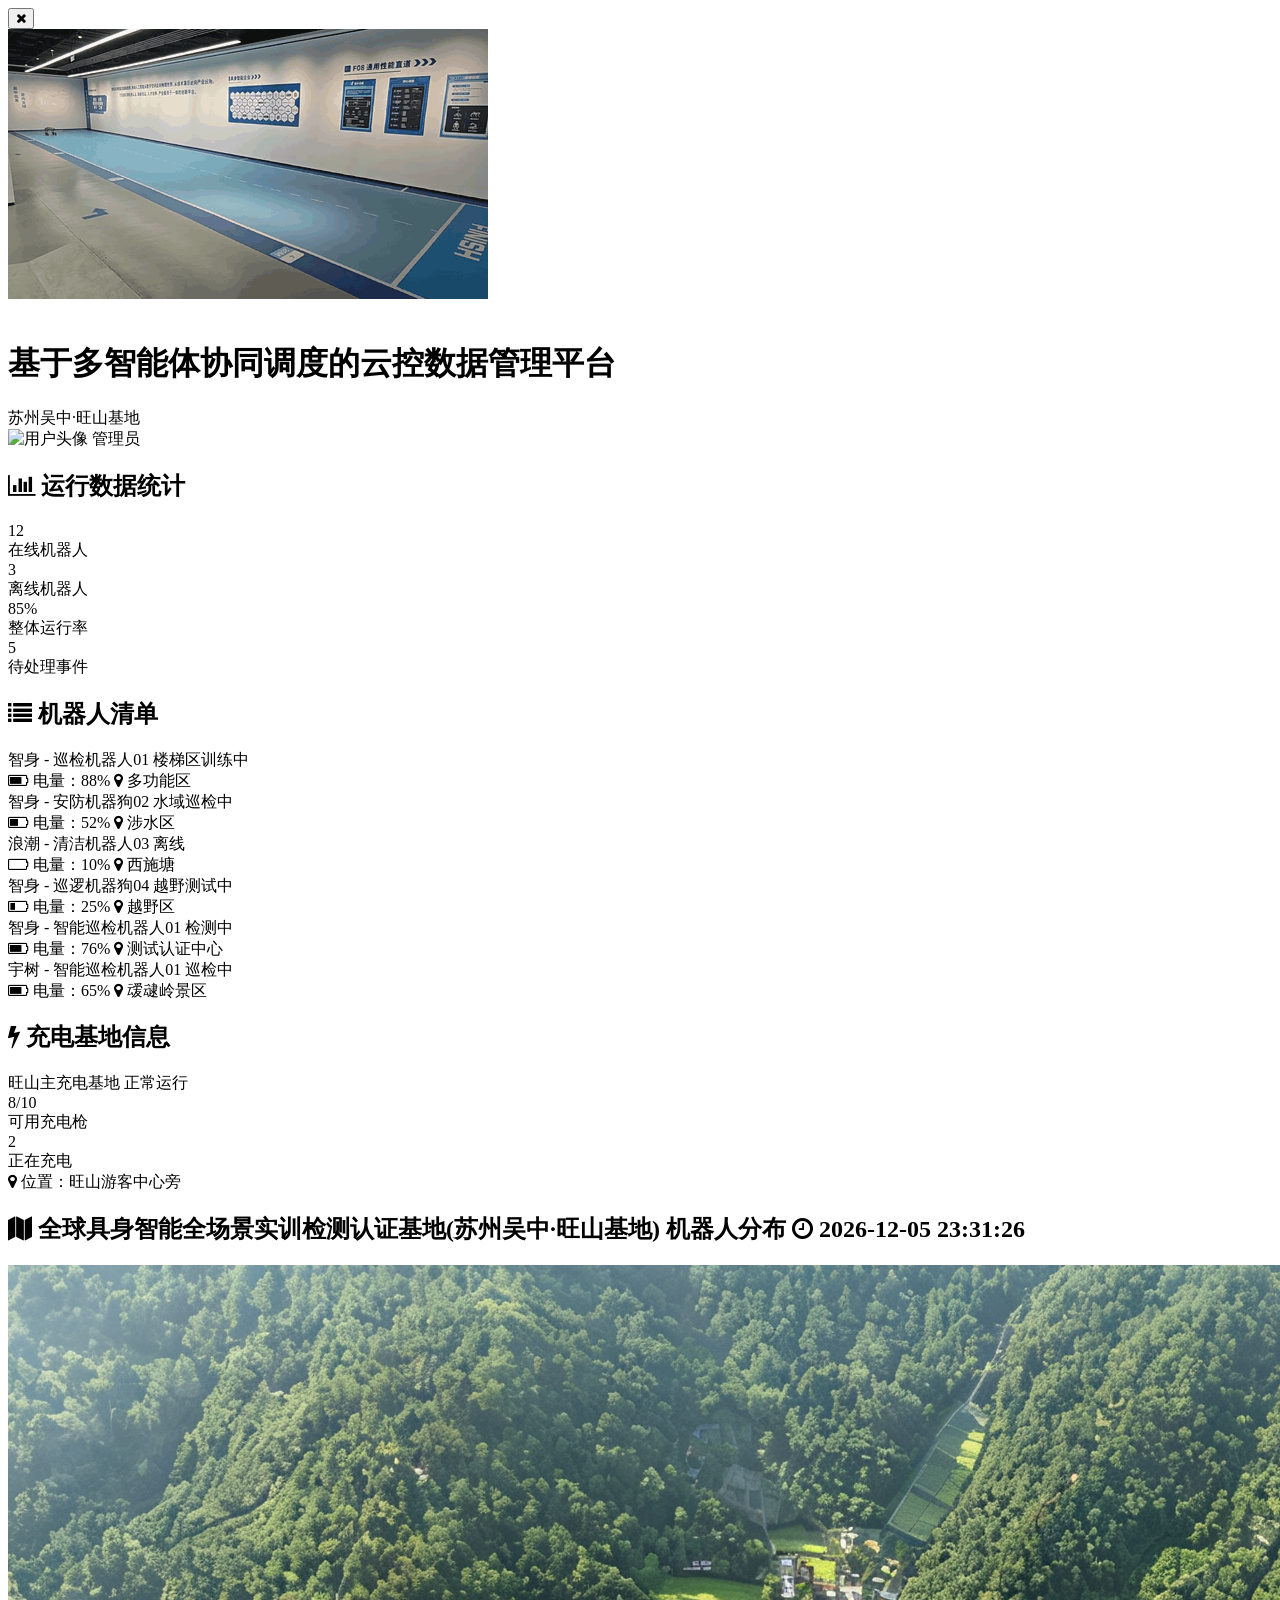
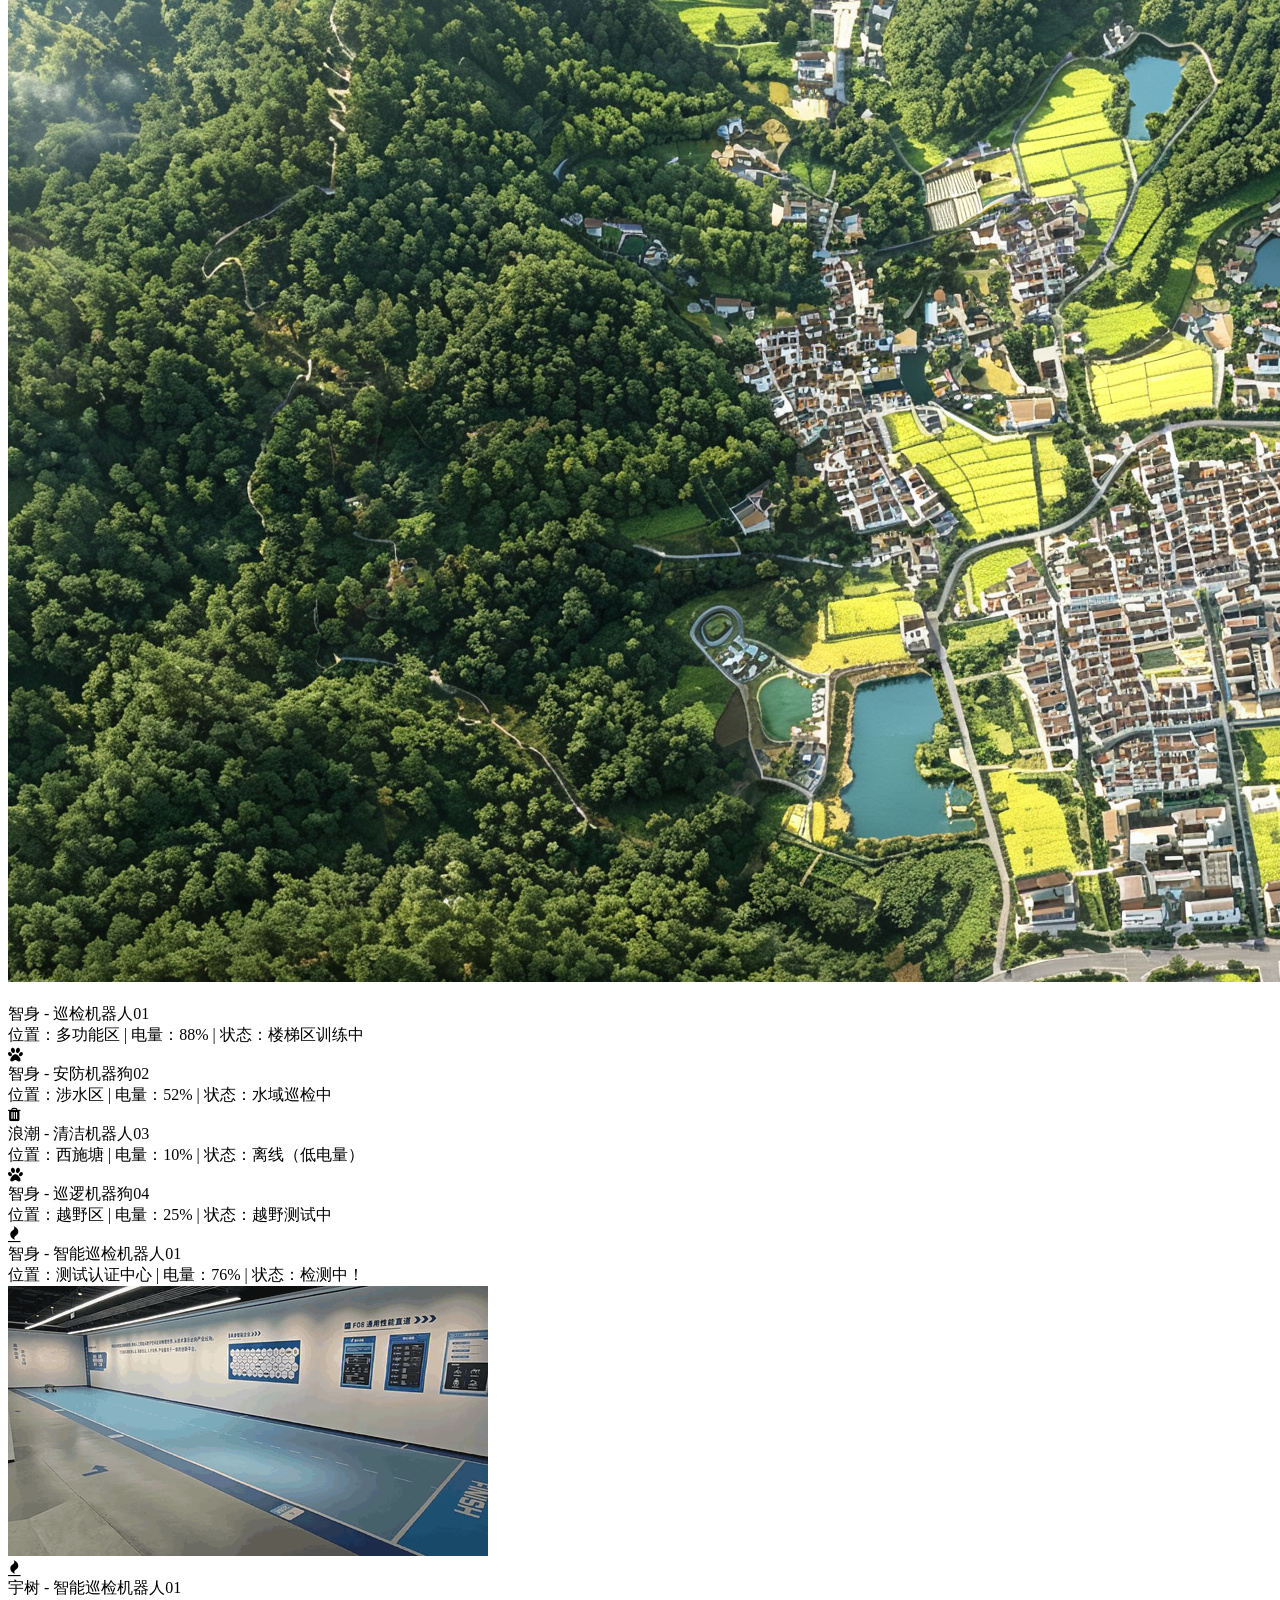
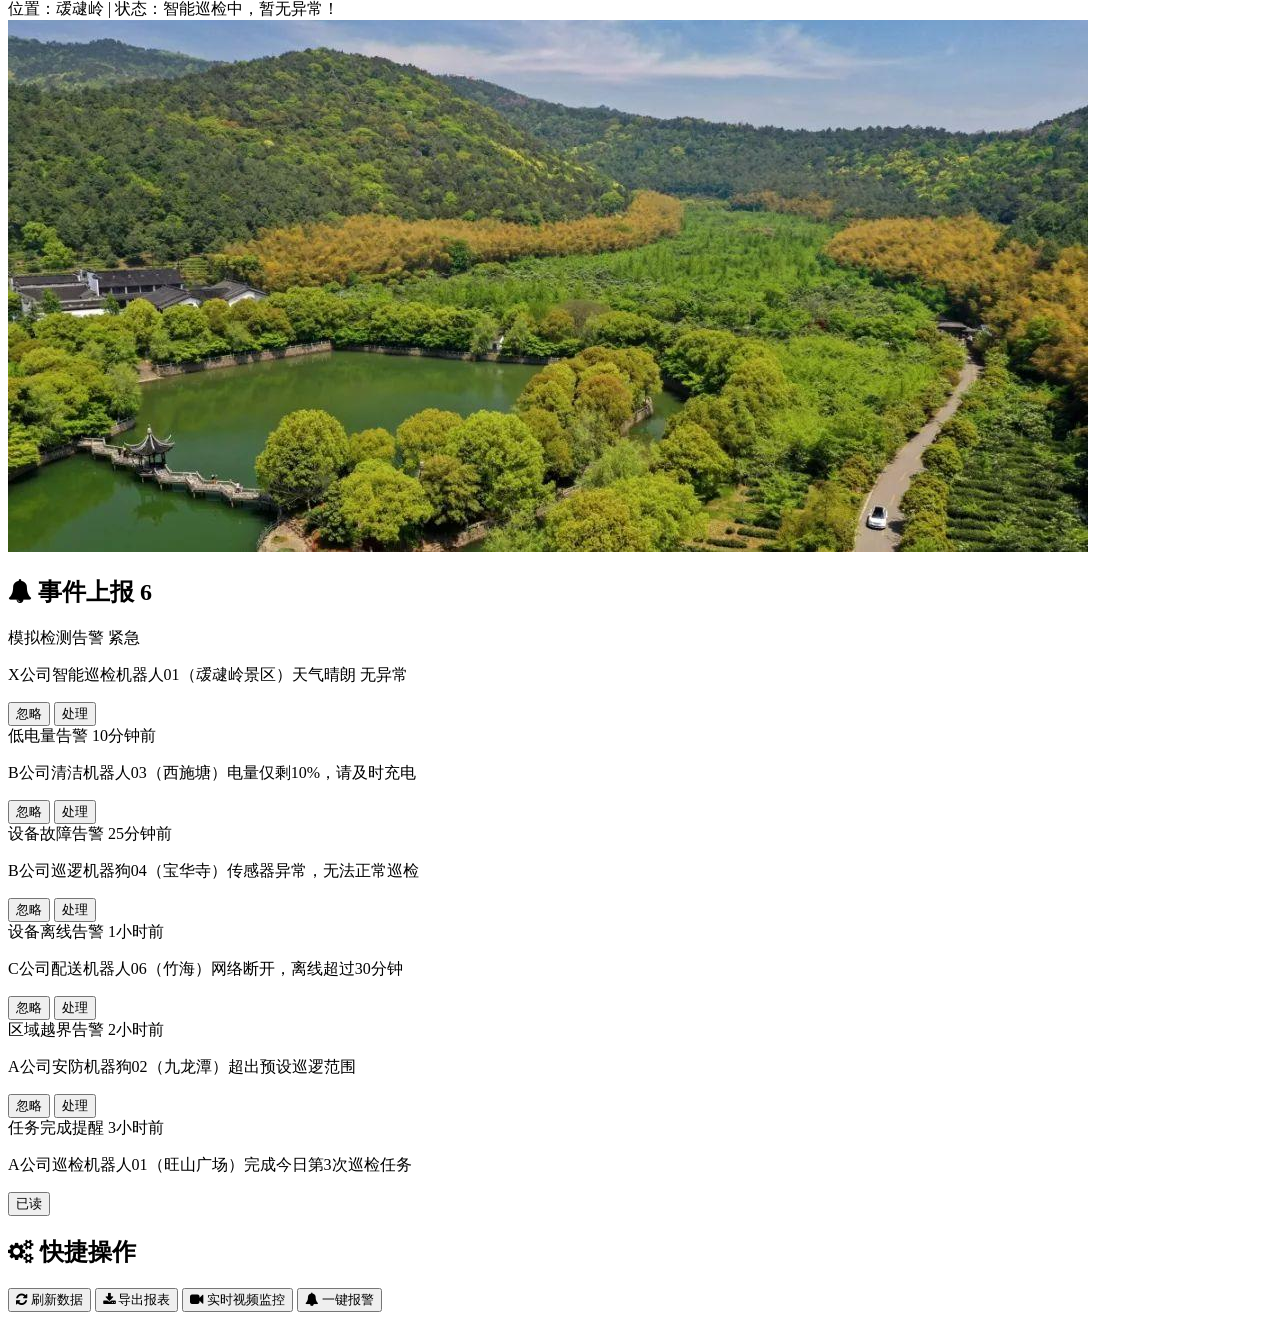
==== commit 322e1f7d: "update gif" ====
--- a/robc/index.html
+++ b/robc/index.html
@@ -40,6 +40,18 @@
 </script>
 </head>
 <body class="bg-gray-900 text-gray-200 min-h-screen">
+    <!-- 视频弹窗 -->
+    <div id="video-modal" class="fixed inset-0 bg-black/85 z-[9999] hidden flex items-center justify-center p-6">
+        <div class="relative w-full max-w-5xl">
+            <button id="close-modal" class="absolute -top-10 right-0 text-white text-2xl hover:text-sky-400">
+                <i class="fa fa-times"></i>
+            </button>
+            <div class="bg-gray-800 rounded-lg p-3">
+                <img src="line.gif" alt="实时视频" class="w-full rounded">
+            </div>
+        </div>
+    </div>
+
     <!-- 顶部导航栏 -->
     <header class="bg-tech py-3 px-6 border-b border-blue-900/50">
         <div class="flex justify-between items-center">
@@ -165,7 +177,7 @@
                     </div>
                 </div>
             </div>
-            
+
             <!-- 充电基地信息卡片 -->
             <div class="bg-gray-800 rounded-lg p-4 card-shadow">
                 <h2 class="text-lg font-semibold text-white mb-3 flex items-center gap-2">
@@ -206,7 +218,7 @@
             <div class="w-full h-[calc(100%-40px)] relative rounded bg-gray-900">
                 <!-- 旺山景区背景图 -->
                 <img src="map3.png" alt="苏州旺山景区地图" class="w-full h-full object-cover opacity-70">
-                
+
                 <!-- 机器人标注点（绝对定位模拟，可拖拽） -->
                 <!-- 标注1：旺山广场 - A公司巡检机器人01 -->
                 <div class="absolute top-[55%] left-[49%] cursor-move group" draggable="true">
@@ -218,7 +230,7 @@
                         <div class="text-yellow-400">位置：多功能区 | 电量：88% | 状态：楼梯区训练中</div>
                     </div>
                 </div>
-                
+
                 <!-- 标注2：九龙潭景区 - A公司安防机器狗02 -->
                 <div class="absolute top-[10%] left-[65%] cursor-move group" draggable="true">
                     <div class="w-6 h-6 bg-green-500 rounded-full border-2 border-white flex items-center justify-center animate-pulse">
@@ -229,7 +241,7 @@
                         <div class="text-blue-400">位置：涉水区 | 电量：52% | 状态：水域巡检中</div>
                     </div>
                 </div>
-                
+
                 <!-- 标注3：叆叇岭 - B公司清洁机器人03（低电量） -->
                 <div class="absolute top-[30%] left-[56%] cursor-move group" draggable="true">
                     <div class="w-6 h-6 bg-red-500 rounded-full border-2 border-white flex items-center justify-center animate-pulse">
@@ -240,7 +252,7 @@
                         <div class="text-gray-400">位置：西施塘 | 电量：10% | 状态：离线（低电量）</div>
                     </div>
                 </div>
-                
+
                 <!-- 标注4：宝华寺 - B公司巡逻机器狗04（故障） -->
                 <div class="absolute top-[63%] left-[51%] cursor-move group" draggable="true">
                     <div class="w-6 h-6 bg-yellow-500 rounded-full border-2 border-white flex items-center justify-center animate-pulse">
@@ -251,17 +263,6 @@
                         <div class="text-green-400">位置：越野区 | 电量：25% | 状态：越野测试中</div>
                     </div>
                 </div>
-                
-<!--                &lt;!&ndash; 标注5：旺山民宿区 - C公司配送机器人05 &ndash;&gt;-->
-<!--                <div class="absolute top-[92%] left-[58%] cursor-move group" draggable="true">-->
-<!--                    <div class="w-6 h-6 bg-green-500 rounded-full border-2 border-white flex items-center justify-center animate-pulse">-->
-<!--                        <i class="fa fa-truck text-white text-xs"></i>-->
-<!--                    </div>-->
-<!--                    <div class="opacity-1 absolute bottom-full left-1/2 -translate-x-1/2 mb-2 bg-gray-800 text-xs p-2 rounded shadow-lg w-48">-->
-<!--                        <div class="font-medium text-white">鹿明 - 配送机器人05</div>-->
-<!--                        <div class="text-red-400">位置：测试认证中心 | 电量：76% | 状态：直线性能检测中</div>-->
-<!--                    </div>-->
-<!--                </div>-->
 
                 <!-- 标注5：无人机检测到火情 -->
                 <div class="absolute top-[92%] left-[58%] cursor-move group" draggable="true">
@@ -272,11 +273,11 @@
                         <div class="font-medium text-white">智身 - 智能巡检机器人01</div>
                         <div class="text-red-400">位置：测试认证中心 | 电量：76% | 状态：检测中！</div>
                         <div class="mt-2 flex justify-center">
-                            <img src="line.gif" alt="火灾预警" class="w-72 h-54 object-cover rounded">
-                        </div>
-                    </div>
-                </div>
-                
+                            <img src="line.gif" alt="直线性能测试" class="w-72 h-54 object-cover rounded">
+                        </div>
+                    </div>
+                </div>
+
                 <!-- 标注6：无人机检测到火情 -->
                 <div class="absolute top-[42%] left-[30%] cursor-move group" draggable="true">
                     <div class="w-6 h-6 bg-red-500 rounded-full border-2 border-white flex items-center justify-center animate-pulse">
@@ -314,7 +315,7 @@
                             <button class="text-xs bg-sky-600 px-2 py-1 rounded hover:bg-sky-500 transition">处理</button>
                         </div>
                     </div>
-                    
+
                     <!-- 事件2：低电量告警 -->
                     <div class="bg-red-900/20 border-l-4 border-red-200 rounded-r p-3 hover:bg-red-900/30 transition">
                         <div class="flex justify-between items-start mb-1">
@@ -327,7 +328,7 @@
                             <button class="text-xs bg-sky-600 px-2 py-1 rounded hover:bg-sky-500 transition">处理</button>
                         </div>
                     </div>
-                    
+
                     <!-- 事件3：故障告警 -->
                     <div class="bg-yellow-900/20 border-l-4 border-yellow-500 rounded-r p-3 hover:bg-yellow-900/30 transition">
                         <div class="flex justify-between items-start mb-1">
@@ -340,7 +341,7 @@
                             <button class="text-xs bg-sky-600 px-2 py-1 rounded hover:bg-sky-500 transition">处理</button>
                         </div>
                     </div>
-                    
+
                     <!-- 事件4：离线告警 -->
                     <div class="bg-red-900/20 border-l-4 border-red-500 rounded-r p-3 hover:bg-red-900/30 transition">
                         <div class="flex justify-between items-start mb-1">
@@ -353,7 +354,7 @@
                             <button class="text-xs bg-sky-600 px-2 py-1 rounded hover:bg-sky-500 transition">处理</button>
                         </div>
                     </div>
-                    
+
                     <!-- 事件5：越界告警 -->
                     <div class="bg-yellow-900/20 border-l-4 border-yellow-500 rounded-r p-3 hover:bg-yellow-900/30 transition">
                         <div class="flex justify-between items-start mb-1">
@@ -366,7 +367,7 @@
                             <button class="text-xs bg-sky-600 px-2 py-1 rounded hover:bg-sky-500 transition">处理</button>
                         </div>
                     </div>
-                    
+
                     <!-- 事件6：任务完成提醒 -->
                     <div class="bg-green-900/20 border-l-4 border-green-500 rounded-r p-3 hover:bg-green-900/30 transition">
                         <div class="flex justify-between items-start mb-1">
@@ -380,7 +381,7 @@
                     </div>
                 </div>
             </div>
-            
+
             <!-- 快捷操作卡片 -->
             <div class="bg-gray-800 rounded-lg p-4 card-shadow">
                 <h2 class="text-lg font-semibold text-white mb-3 flex items-center gap-2">
@@ -396,7 +397,7 @@
                         <i class="fa fa-download"></i>
                         <span>导出报表</span>
                     </button>
-                    <button class="bg-red-600 hover:bg-red-500 rounded p-2 text-sm flex items-center justify-center gap-2 transition">
+                    <button id="btn-video" class="bg-red-600 hover:bg-red-500 rounded p-2 text-sm flex items-center justify-center gap-2 transition">
                         <i class="fa fa-video-camera"></i>
                         <span>实时视频监控</span>
                     </button>
@@ -410,6 +411,24 @@
     </main>
 
     <script>
+        // 弹窗逻辑
+        const videoModal = document.getElementById('video-modal');
+        const btnVideo = document.getElementById('btn-video');
+        const closeModal = document.getElementById('close-modal');
+
+        btnVideo.addEventListener('click', ()=>{
+            videoModal.classList.remove('hidden');
+        });
+        closeModal.addEventListener('click', ()=>{
+            videoModal.classList.add('hidden');
+        });
+        // 点击遮罩关闭
+        videoModal.addEventListener('click', (e)=>{
+            if(e.target === videoModal){
+                videoModal.classList.add('hidden');
+            }
+        });
+
         // 1. 实时更新时间
         function updateTime() {
             const now = new Date();
@@ -450,7 +469,7 @@
                 type: 'line',
                 smooth: true,
                 itemStyle: { color: '#38bdf8' },
-                areaStyle: { 
+                areaStyle: {
                     color: new echarts.graphic.LinearGradient(0, 0, 0, 1, [
                         { offset: 0, color: 'rgba(56, 189, 248, 0.4)' },
                         { offset: 1, color: 'rgba(56, 189, 248, 0.05)' }
@@ -574,4 +593,4 @@
         // window.onload = initMap;
     </script>
 </body>
-</html>
+</html>
